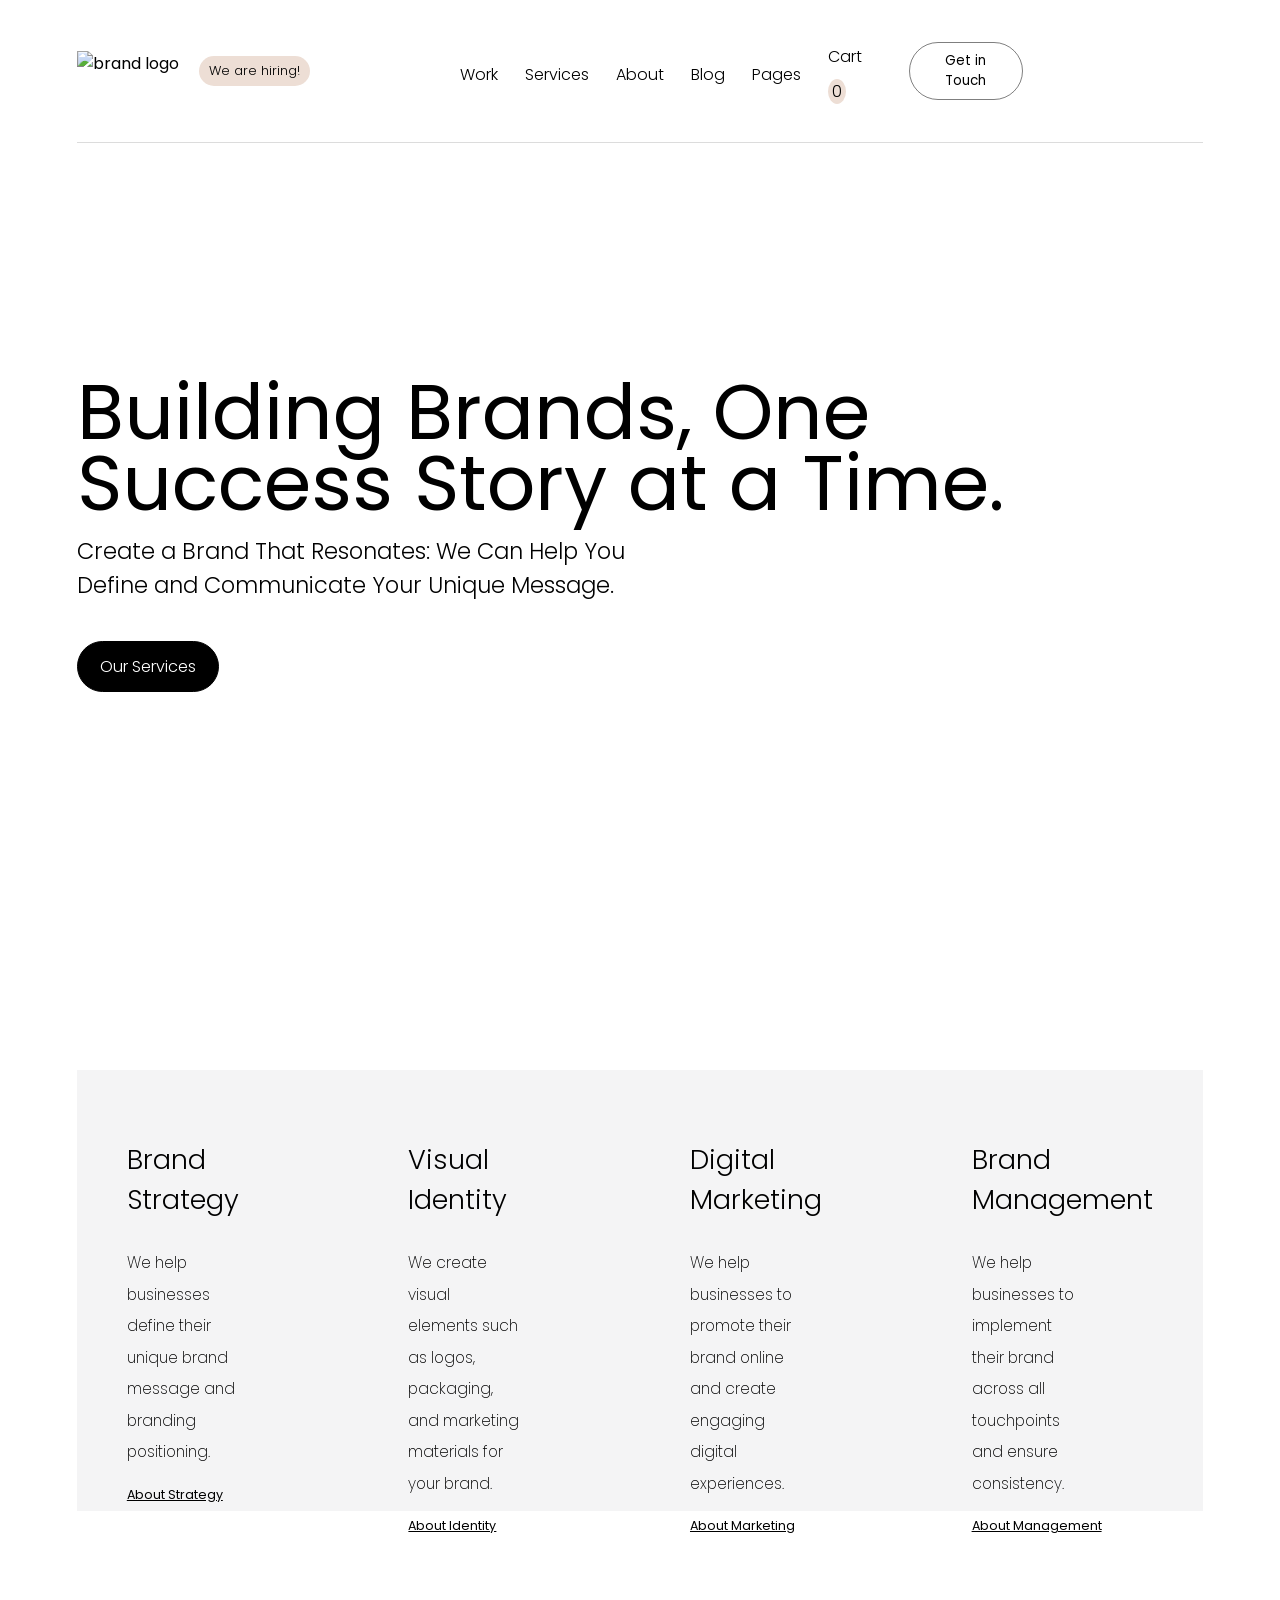
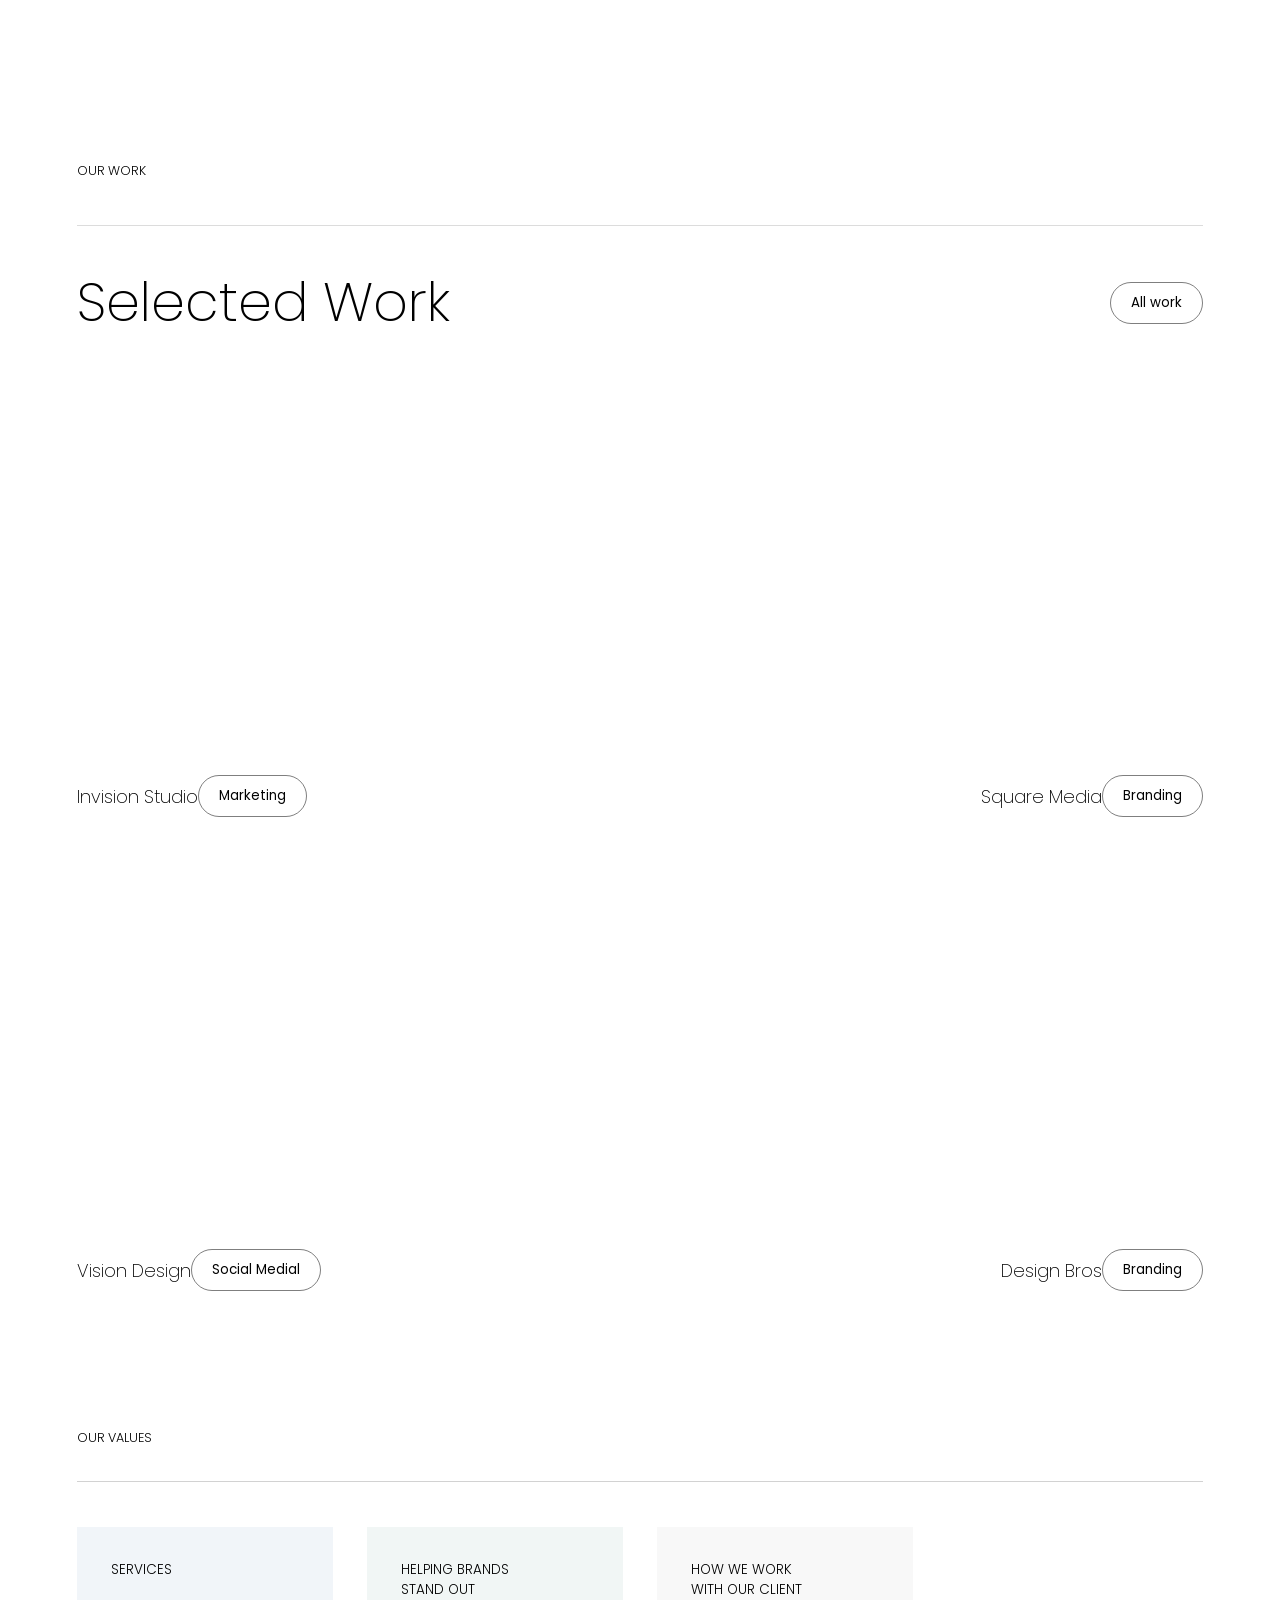
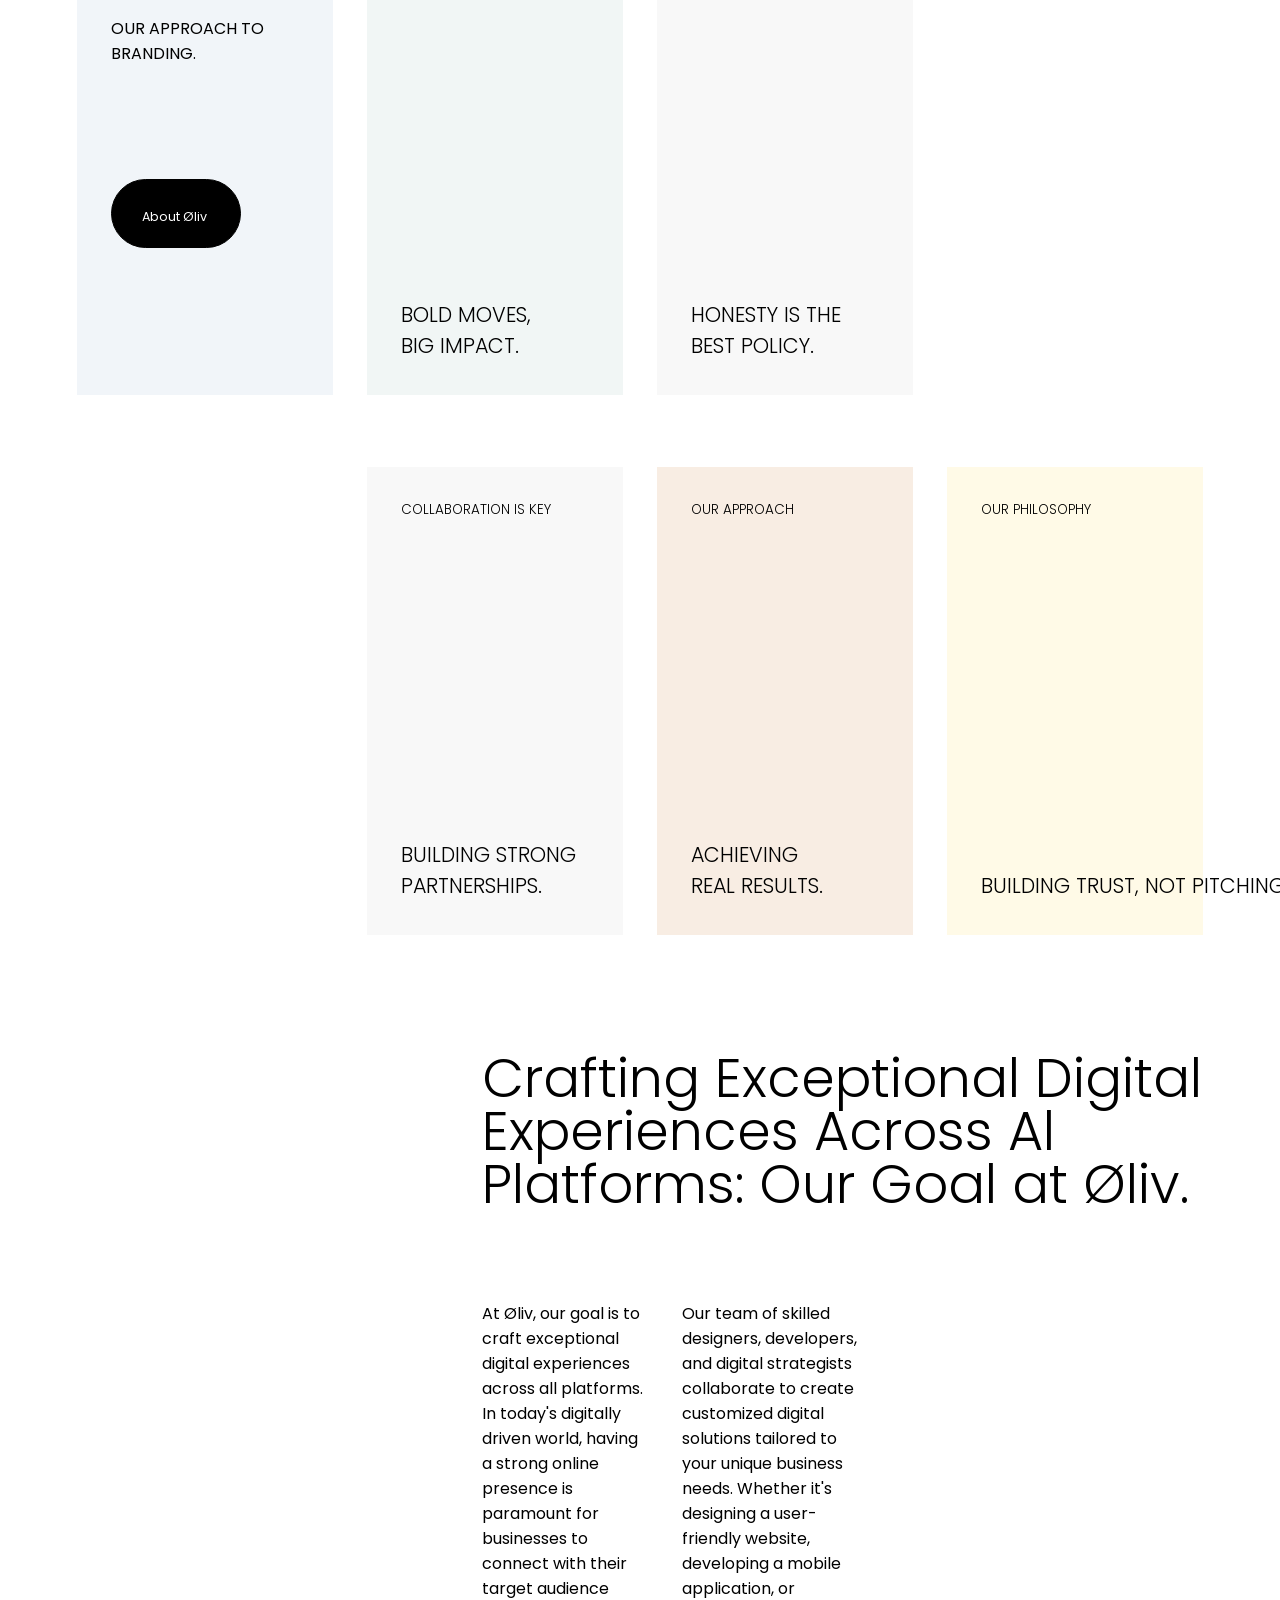
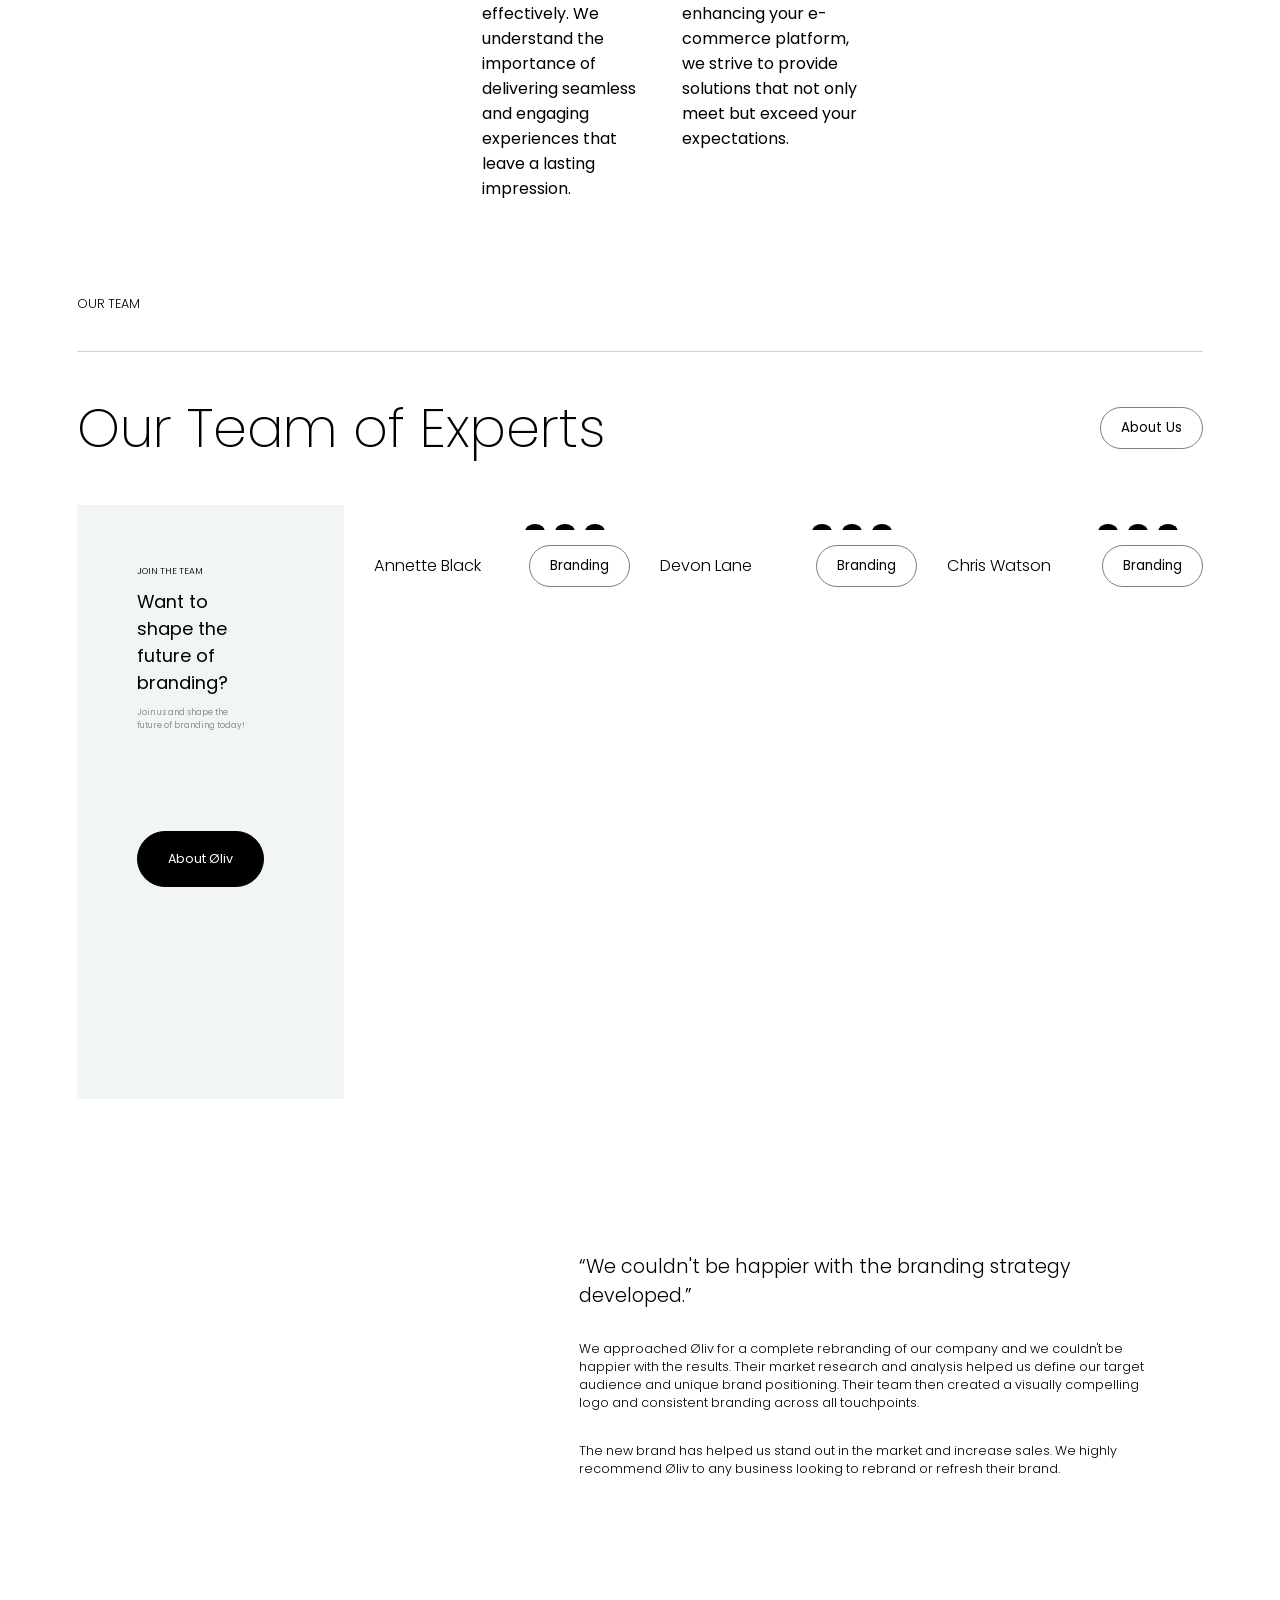
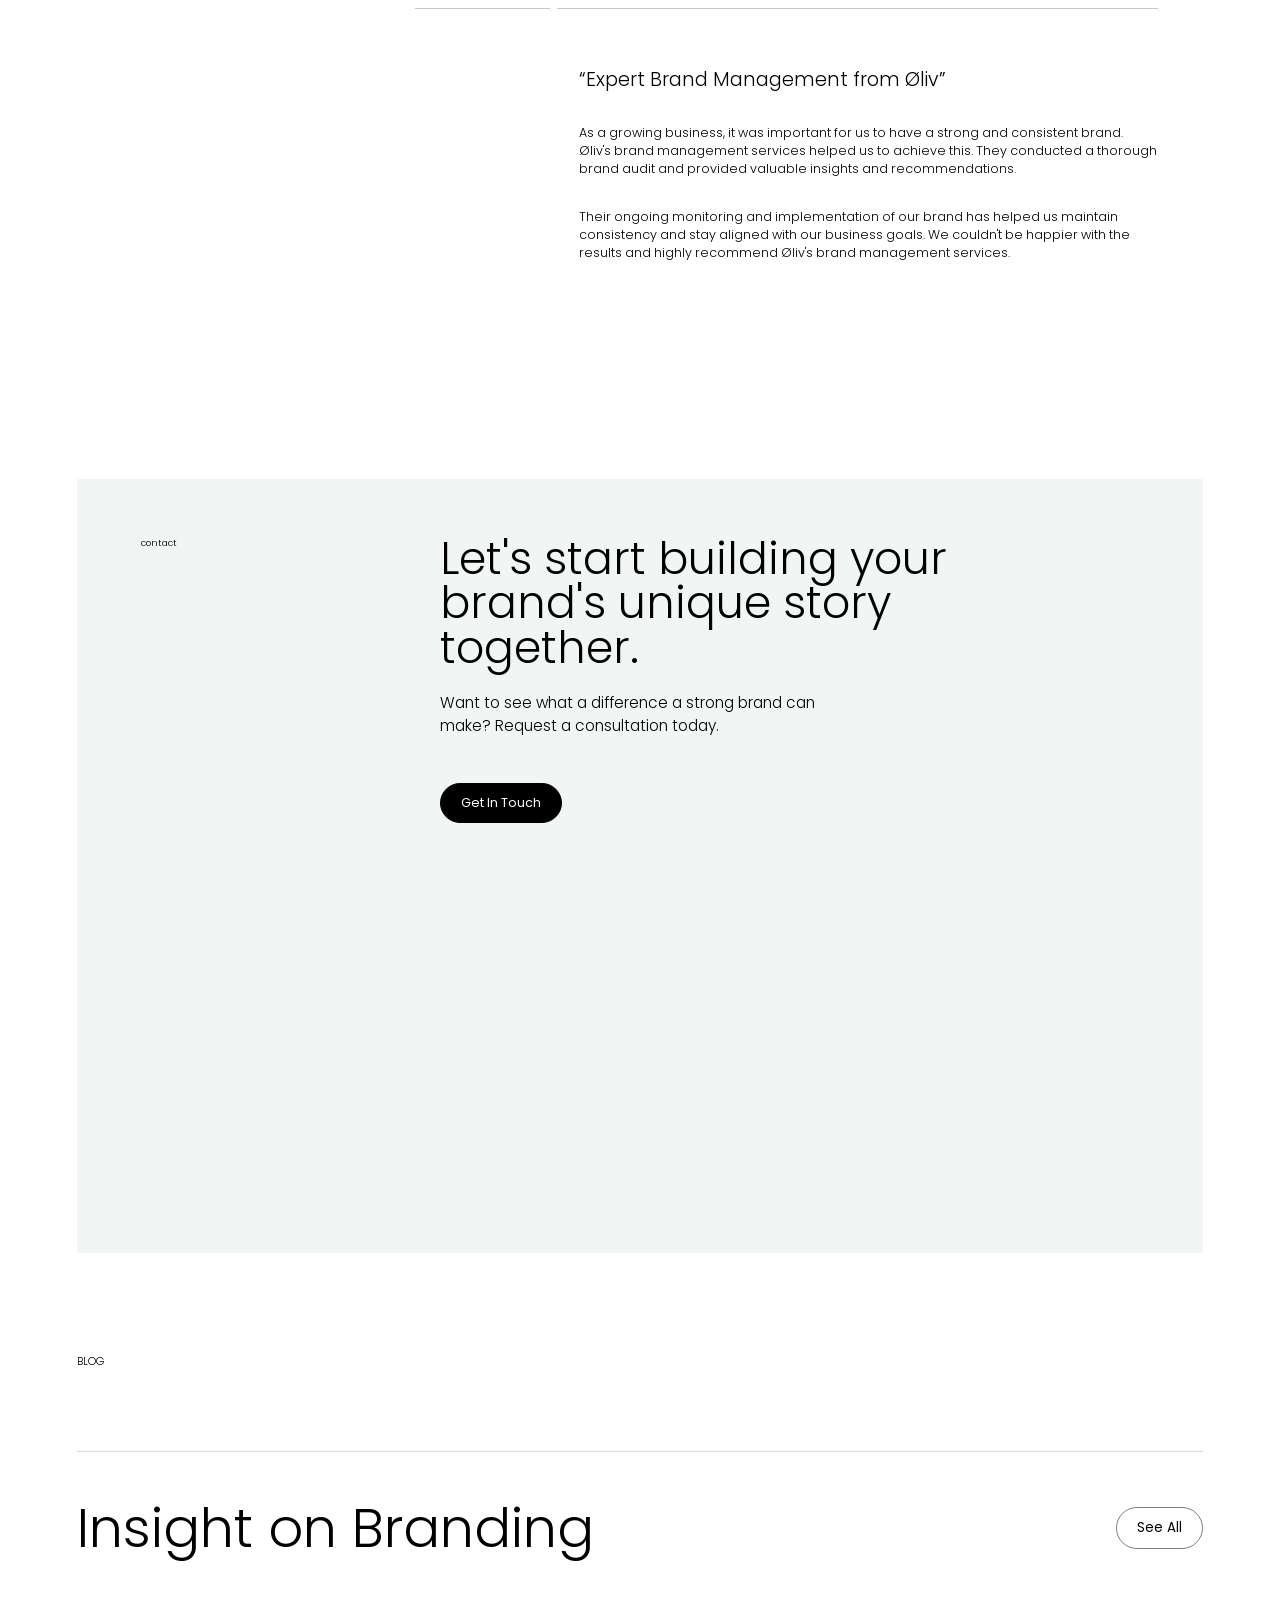
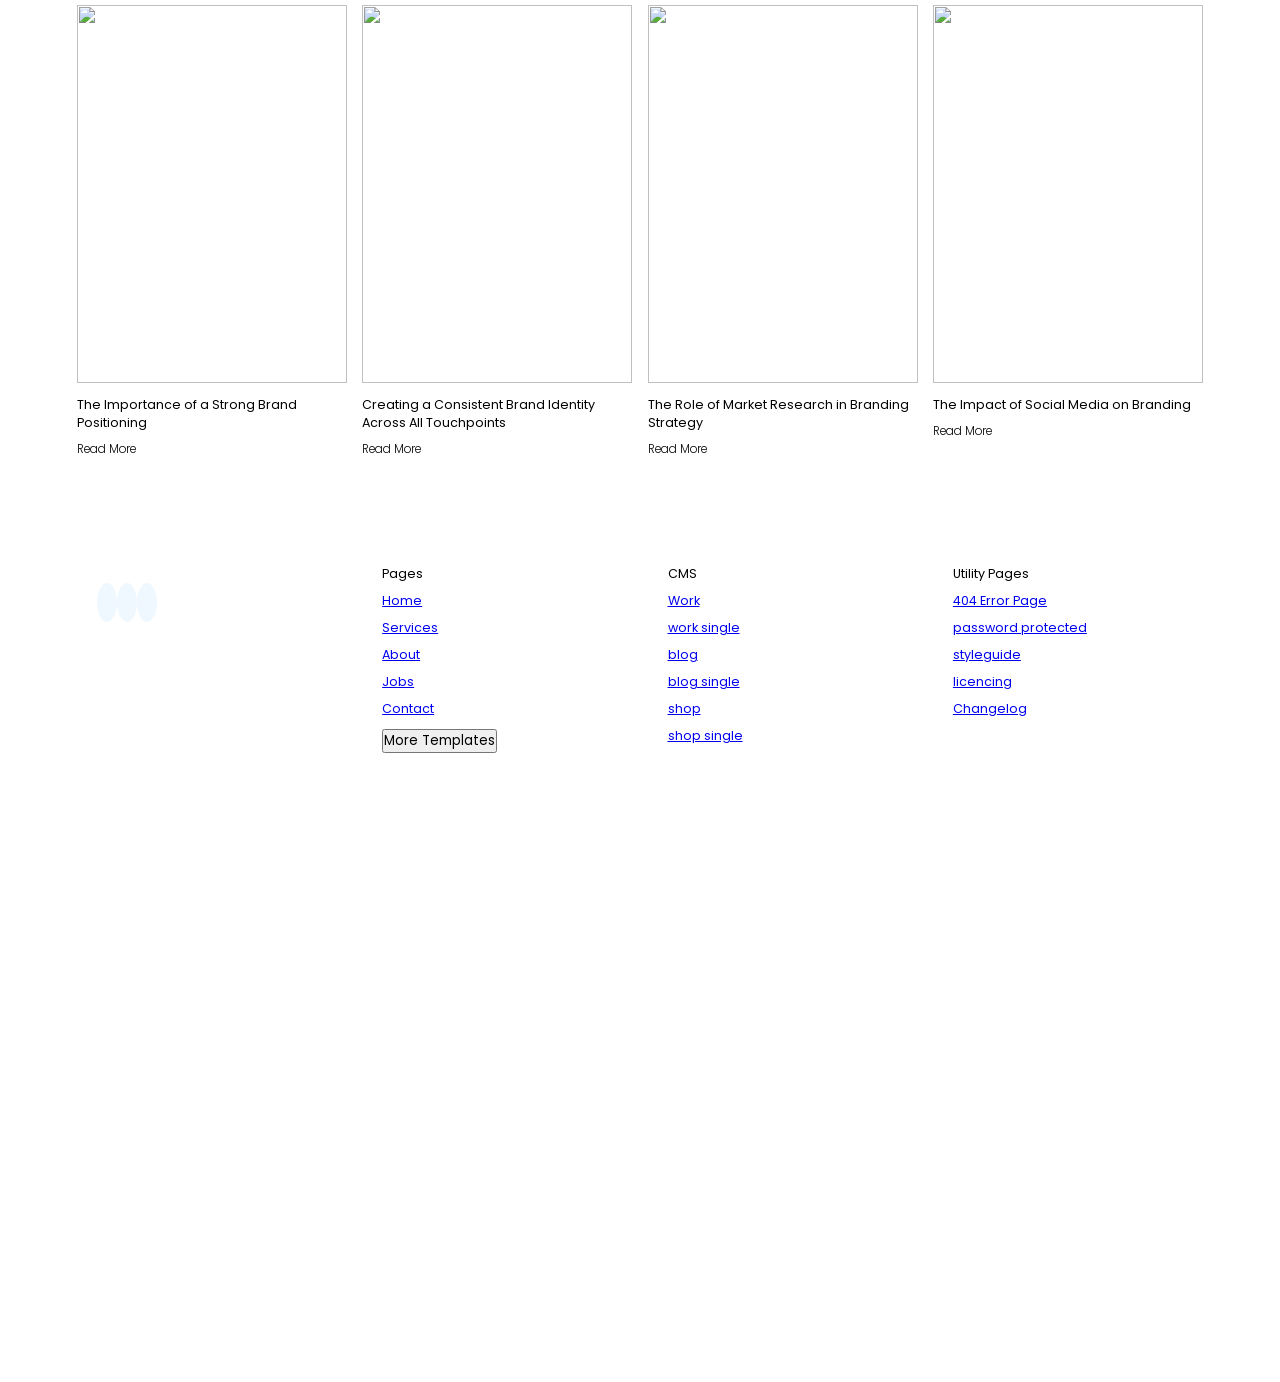
==== A5/Hard/index.html @ fef97f18 "assignment 5 hard 1st commit" ====
<!doctype html>
<html lang="en">
  <head>
    <meta charset="UTF-8" />
    <meta name="viewport" content="width=device-width, initial-scale=1.0" />
    <title>Øliv | Bulding Brands</title>
    <link rel="shortcut icon" href="./assets/favicon.ico" type="image/x-icon" />
    <link rel="stylesheet" href="style.css" />
    <link
      href="https://cdn.jsdelivr.net/npm/remixicon@4.9.0/fonts/remixicon.css"
      rel="stylesheet"
    />
    <!-- <script src="https://cdn.jsdelivr.net/npm/@tailwindcss/browser@4"></script> -->
    <link rel="preconnect" href="https://fonts.googleapis.com" />
    <link rel="preconnect" href="https://fonts.gstatic.com" crossorigin />
    <link
      href="https://fonts.googleapis.com/css2?family=Cormorant+Garamond:ital,wght@0,300..700;1,300..700&family=Poppins:ital,wght@0,100;0,200;0,300;0,400;0,500;0,600;0,700;0,800;0,900;1,100;1,200;1,300;1,400;1,500;1,600;1,700;1,800;1,900&display=swap"
      rel="stylesheet"
    />
    <link
      href="https://cdn.jsdelivr.net/npm/remixicon@4.9.0/fonts/remixicon.css"
      rel="stylesheet"
    />
  </head>

  <body>
    <main>
      <nav>
        <div class="nav-one">
          <img src="https://cdn.prod.website-files.com/63c3f1995d4c3581bbc944b5/63c3fed42405e70f33df42ee_logo.svg" alt="brand logo" />
          <button>We are hiring!</button>
        </div>
        <div class="nav-two">
          <h1><a class="hover-underline" href="#hero">Work</a></h1>
          <h1><a href="#">Services</a></h1>
          <h1><a href="#">About</a></h1>
          <h1><a href="#">Blog</a></h1>
          <h1>
            <a href="#">Pages<i class="ri-arrow-drop-down-line"></i></a>
          </h1>
          <h1><a class="cart" href="#">Cart </a></h1>
          <h1>
            <button>Get in Touch</button>
          </h1>
        </div>
      </nav>
      <section id="hero" class="hero-section">
        <h1>
          Building Brands, One <br />
          Success Story at a Time.
        </h1>
        <p>
          Create a Brand That Resonates: We Can Help You <br />
          Define and Communicate Your Unique Message.
        </p>
        <button>Our Services</button>
      </section>
      <section class="page-two">
        <div class="slider">
          <div class="container">
            <img
              class="brand-img"
              src="https://cdn.prod.website-files.com/63c3f1995d4c3581bbc944b5/63c418ce9f1b45e141bf28b5_client-logo-03.svg"
              alt=""
            />
            <img
              class="brand-img"
              src="https://cdn.prod.website-files.com/63c3f1995d4c3581bbc944b5/63c418ce2c404b364300ba31_client-logo-04.svg"
              alt=""
            />
            <img
              class="brand-img"
              src="https://cdn.prod.website-files.com/63c3f1995d4c3581bbc944b5/63c418cea9dabe252e43b0c0_client-logo-07.svg"
              alt=""
            />
            <img
              class="brand-img"
              src="https://cdn.prod.website-files.com/63c3f1995d4c3581bbc944b5/63c418cea9dabef95143b0c1_client-logo-06.svg"
              alt=""
            />
            <img
              class="brand-img"
              src="https://cdn.prod.website-files.com/63c3f1995d4c3581bbc944b5/63c418af3b2b766cebaba02d_client-logo-01.svg"
              alt=""
            />
            <img
              class="brand-img"
              src="https://cdn.prod.website-files.com/63c3f1995d4c3581bbc944b5/63c418ce6a0062cf2d279e35_client-logo-02.svg"
              alt=""
            />
          </div>
          <div class="container">
            <img
              class="brand-img"
              src="https://cdn.prod.website-files.com/63c3f1995d4c3581bbc944b5/63c418ce9f1b45e141bf28b5_client-logo-03.svg"
              alt=""
            />
            <img
              class="brand-img"
              src="https://cdn.prod.website-files.com/63c3f1995d4c3581bbc944b5/63c418ce2c404b364300ba31_client-logo-04.svg"
              alt=""
            />
            <img
              class="brand-img"
              src="https://cdn.prod.website-files.com/63c3f1995d4c3581bbc944b5/63c418cea9dabe252e43b0c0_client-logo-07.svg"
              alt=""
            />
            <img
              class="brand-img"
              src="https://cdn.prod.website-files.com/63c3f1995d4c3581bbc944b5/63c418cea9dabef95143b0c1_client-logo-06.svg"
              alt=""
            />
            <img
              class="brand-img"
              src="https://cdn.prod.website-files.com/63c3f1995d4c3581bbc944b5/63c418af3b2b766cebaba02d_client-logo-01.svg"
              alt=""
            />
            <img
              class="brand-img"
              src="https://cdn.prod.website-files.com/63c3f1995d4c3581bbc944b5/63c418ce6a0062cf2d279e35_client-logo-02.svg"
              alt=""
            />
          </div>
        </div>
        <div class="brand-cards">
          <div class="b-cards">
            <h1>Brand Strategy</h1>
            <p>
              We help businesses define their unique brand message and branding
              positioning.
            </p>
            <a href="#">About Strategy</a>
          </div>
          <div class="b-cards">
            <h1>Visual Identity</h1>
            <p>
              We create visual elements such as logos, packaging, and marketing
              materials for your brand.
            </p>
            <a href="#"> About Identity </a>
          </div>
          <div class="b-cards">
            <h1>Digital Marketing</h1>
            <p>
              We help businesses to promote their brand online and create
              engaging digital experiences.
            </p>
            <a href="#"> About Marketing </a>
          </div>
          <div class="b-cards">
            <h1>Brand Manage­ment</h1>
            <p>
              We help businesses to implement their brand across all touchpoints
              and ensure consistency.
            </p>
            <a href="#"> About Management </a>
          </div>
        </div>

        <h1 class="Ourwork">Our Work</h1>
      </section>
      <section class="page-three">
        <div class="work">
          <h1>Selected Work</h1>
          <button>All work</button>
        </div>
        <div class="work-display">
          <div class="work-card">
            <div class="card-part1">
              <img
                src="https://cdn.prod.website-files.com/63c3f1995d4c354236c944de/63c6b981e34f347cacdc73b6_project-01-thumb.webp"
                alt=""
              />
            </div>
            <div class="card-part2">
              <h1>Invision Studio</h1>
              <button>Marketing</button>
            </div>
          </div>
          <div class="work-card">
            <div class="card-part1">
              <img
                src="https://cdn.prod.website-files.com/63c3f1995d4c354236c944de/63c6b96d86c0c985079d8d60_project-02-thumb.webp"
                alt=""
              />
            </div>
            <div class="card-part2">
              <h1>Square Media</h1>
              <button>Branding</button>
            </div>
          </div>
        </div>
        <div class="work-display">
          <div class="work-card">
            <div class="card-part1">
              <img
                src="https://cdn.prod.website-files.com/63c3f1995d4c354236c944de/63c6b953a2c1a5706f63bbe1_project-03-thumb.webp"
                alt=""
              />
            </div>
            <div class="card-part2">
              <h1>Vision Design</h1>
              <button>Social Medial</button>
            </div>
          </div>
          <div class="work-card">
            <div class="card-part1">
              <img
                src="https://cdn.prod.website-files.com/63c3f1995d4c354236c944de/63c6b943f334e17d7007a0ea_project-04-thumb.webp"
                alt=""
              />
            </div>
            <div class="card-part2">
              <h1>Design Bros</h1>
              <button>Branding</button>
            </div>
          </div>
        </div>
        <h1 class="ourvalues">OUR VALUES</h1>
      </section>
      <section class="page-four">
        <div class="service-cards">
          <div class="servo-card" id="serve-card1">
            <h1>Services</h1>
            <pre>Our Approach to 
Branding.</pre>
            <button>About Øliv <i class="ri-arrow-right-up-line"></i></button>
          </div>
          <div class="servo-card" id="serve-card2">
            <h1><pre>Helping Brands 
Stand Out</pre></h1>
            <p>Bold Moves, 
Big Impact.</p>
          </div>
          <div class="servo-card" id="serve-card3">
            <h1>How We Work 
with Our Client</h1>
            <p>Honesty is the 
Best Policy.</p>
          </div>
          <div class="servo-card" id="serve-card4">
            <h1></h1>
            <p></p>
          </div>
        </div>
        <div class="service-cards">
          <div class="servo-card" id="serve-card5">
            <h1></h1>
            <p></p>
          </div>
          <div class="servo-card" id="serve-card6">
            <h1>Collaboration is Key</h1>
            <p>Building Strong 
Partnerships.</p>
          </div>
          <div class="servo-card" id="serve-card7">
            <h1>Our Approach</h1>
            <p>Achieving 
Real Results.</p>
          </div>
          <div class="servo-card" id="serve-card8">
            <h1>Our Philosophy</h1>
            <p>Building Trust, Not Pitching.</p>
          </div>
        </div>
      </section>
      <section class="page-five">
        <div class="heading">
          <h1>
            <pre>
Crafting Exceptional Digital
Experiences Across Al
Platforms: Our Goal at Øliv.</pre
            >
          </h1>
        </div>
        <div class="paragraph">
          <div class="paragraph1">
            <p>
              At Øliv, our goal is to craft exceptional digital experiences
              across all platforms. In today's digitally driven world, having a
              strong online presence is paramount for businesses to connect with
              their target audience effectively. We understand the importance of
              delivering seamless and engaging experiences that leave a lasting
              impression.
            </p>
          </div>
          <div class="paragraph2">
            <p>
              Our team of skilled designers, developers, and digital strategists
              collaborate to create customized digital solutions tailored to
              your unique business needs. Whether it's designing a user-friendly
              website, developing a mobile application, or enhancing your
              e-commerce platform, we strive to provide solutions that not only
              meet but exceed your expectations.
            </p>
          </div>
        </div>
        <h1 class="our-team">
          OUR TEAM
        </h1>
      </section>
      <section class="page-six">
        <div class="xp">
          <h1>Our Team of Experts</h1>
          <button>About Us</button>
        </div>
        <div class="experts">
          <div class="exp-cards" id="join-team">
            <h1>JOIN THE TEAM</h1>
            <h3>Want to
shape the
future of
branding?  </h3>
            <p>Join us and shape the
future of branding today!
            </p>
            <button>
              About Øliv
            </button>
          </div>
          <div class="exp-cards">
            <div class="pro-img">
              <img src="https://assets-global.website-files.com/63c3f1995d4c3581bbc944b5/63c68f2ecddac415070de2e8_team-01-p-500.webp" alt="">
                 <div class="socials"><i class="ri-instagram-line"></i><i class="ri-twitter-fill"></i><i class="ri-behance-line"></i>
                </div>
            </div>
            <div class="pro-name">
              <h1>Annette Black </h1>
              <button>Branding</button>
            </div>
          </div>
          <div class="exp-cards">
            <div class="pro-img">
              <img src="https://assets-global.website-files.com/63c3f1995d4c3581bbc944b5/63c68f2e0a57ab81ad90f31f_team-02-p-500.webp" alt="">
                 <div class="socials"><i class="ri-instagram-line"></i><i class="ri-twitter-fill"></i><i class="ri-behance-line"></i></div>
            </div>
            <div class="pro-name">
              <h1>Devon Lane</h1>
              <button>Branding</button>
            </div>
          </div>
          <div class="exp-cards">
            <div class="pro-img">
              <img src="https://assets-global.website-files.com/63c3f1995d4c3581bbc944b5/63c68f2ed7fe4b9a5bef7ee1_team-03-p-500.webp" alt="">
                 <div class="socials"><i class="ri-instagram-line"></i><i class="ri-twitter-fill"></i><i class="ri-behance-line"></i></div>
            </div>
            <div class="pro-name">
              <h1>chris Watson</h1>
              <button>Branding</button>
            </div>
          </div>
        </div>
      </section>
      <section class="page-seven">
        <div class="seven" >
          <div class="S-part1 seven-bod">
            <img src="https://cdn.prod.website-files.com/63c3f1995d4c3581bbc944b5/63c418ce6a0062cf2d279e35_client-logo-02.svg" alt="">
          </div>
          <div class="S-part2 seven-bod">
            <h1>“We couldn't be happier with the branding strategy developed.”</h1>
            <p>
              We approached Øliv for a complete rebranding of our company and we couldn't be happier with the results. Their market research and analysis helped us define our target audience and unique brand positioning. Their team then created a visually compelling logo and consistent branding across all touchpoints.
            </p>
            <p>
              The new brand has helped us stand out in the market and increase sales. We highly recommend Øliv to any business looking to rebrand or refresh their brand.
            </p>
          </div>
        </div>
        <div class="seven">
                    <div class="S-part1">
            <img src="https://cdn.prod.website-files.com/63c3f1995d4c3581bbc944b5/63c418cea9dabef95143b0c1_client-logo-06.svg" alt="">
          </div>
          <div class="S-part2">
            <h1>“Expert Brand Management from Øliv”</h1>
            <p>
              As a growing business, it was important for us to have a strong and consistent brand. Øliv's brand management services helped us to achieve this. They conducted a thorough brand audit and provided valuable insights and recommendations.
            </p>
            <p>
              Their ongoing monitoring and implementation of our brand has helped us maintain consistency and stay aligned with our business goals. We couldn't be happier with the results and highly recommend Øliv's brand management services.
            </p>
          </div>
        </div>
        <div class="contact-us">
          <div class="contact">
            <h1>contact</h1>
          </div>
          <div class="contact2">
            <h1>Let's start building your
brand's unique story
together.</h1>
            <p>Want to see what a difference a strong brand can
make? Request a consultation today.</p>
<button>Get In Touch</button>
          </div>
        </div>
        <div class="blog">
          <h1>Blog</h1>
        </div>
      </section>
      <section class="page-eight">
        <div class="insight">
        <h1>Insight on Branding</h1>
        <button>See All</button>
       </div>
      <div class="products">
        <div class="product-card">
          <div class="prod-img">
            <img src="https://cdn.prod.website-files.com/63c3f1995d4c354236c944de/63c6926c3e0cadb265cce971_post-01-thumb-p-500.webp" alt="">
          </div>
          <div class="prod-detail">
            <h1>The Importance of a Strong Brand Positioning</h1>
            <p>Read More</p>
          </div>
        </div>
        <div class="product-card">
          <div class="prod-img">
            <img src="https://cdn.prod.website-files.com/63c3f1995d4c354236c944de/63c692830763057ff261e841_post-02-thumb-p-500.webp" alt="">
          </div>
          <div class="prod-detail">
            <h1>Creating a Consistent Brand Identity Across All Touchpoints</h1>
            <p>Read More</p>
          </div>
        </div>
        <div class="product-card">
          <div class="prod-img">
            <img src="https://cdn.prod.website-files.com/63c3f1995d4c354236c944de/63c69293cb2ab32755a1a6d7_post-03-thumb-p-500.webp" alt="">
          </div>
          <div class="prod-detail">
            <h1>The Role of Market Research in Branding Strategy
            </h1>
            <p>Read More</p>
          </div>
        </div>
        <div class="product-card">
          <div class="prod-img">
            <img src="https://cdn.prod.website-files.com/63c3f1995d4c354236c944de/63c692a30a57ab0d6c9128fe_post-04-thumb-p-500.webp" alt="">
          </div>
          <div class="prod-detail">
            <h1>
              The Impact of Social Media on Branding              
            </h1>
            <p>Read More</p>
          </div>
        </div>
      </div>
        <div class="Accessibility">
            <div class="pages-card">
                <div class="p1-logo">
                  <img src="https://cdn.prod.website-files.com/63c3f1995d4c3581bbc944b5/63c3fed42405e70f33df42ee_logo.svg" alt="">
                </div>
                <div id="Ability" class="social">
                    <i class="text-lg ri-instagram-line"></i>
                    <i class="text-lg ri-twitter-fill"></i>
                    <i class="text-lg ri-behance-line"></i></div>
            </div>
            <div class="pages-card">
                <div class="P-head">
                    <h1>Pages</h1>
                </div>
                <div class="P-body" id="P-bod">
                    <h1><a href="#" class="hover-animation">Home </a></h1>
                    <h1><a href="#" class="hover-animation">Services</a></h1>
                    <h1><a href="#" class="hover-animation">About</a></h1>
                    <h1><a href="#" class="hover-animation">Jobs</a></h1>
                    <h1><a href="#" class="hover-animation">Contact</a></h1>
                    <button >More Templates</button>
                </div>

            </div>
            <div class="pages-card">
                <div class="C-head">
                    <h1 >CMS</h1>
                </div>
                <div class="C-body">
                    <h1><a href="#" class="hover-animation">Work</a></h1>
                    <h1><a href="#" class="hover-animation">work single</a></h1>
                    <h1><a href="#" class="hover-animation">blog </a></h1>
                    <h1><a href="#" class="hover-animation">blog single</a></h1>
                    <h1><a href="#" class="hover-animation">shop</a></h1>
                    <h1><a href="#" class="hover-animation">shop single</a></h1>

                </div>
            </div>
            <div class="pages-card">
                <div class="u-head">
                    <h1>Utility Pages</h1>
                </div>
                <div class="u-body">
                    <h1><a href="#" class="hover-animation">404 Error Page</a></h1>
                    <h1><a href="#" class="hover-animation">password protected</a></h1>
                    <h1><a href="#" class="hover-animation">styleguide</a></h1>
                    <h1><a href="#" class="hover-animation">licencing</a></h1>
                    <h1><a href="#" class="hover-animation">Changelog</a></h1>
                </div>
            </div>
        </div>
      </section>

    </main>
  </body>
</html>
---- A5/Hard/style.css ----
* {
  margin: 0;
  padding: 0;
  box-sizing: border-box;
  font-family: "Poppins", sans-serif;
}

html,
body {
  width: 100%;
  height: 100%;
}
main {
  width: 100%;
  height: 100%;
  background-color: #ffffff;
  padding: 0 6vw;
}
nav {
  width: 100%;
  display: flex;
  align-items: center;
  justify-content: space-between;
  padding-top: 4vh;
  padding-bottom: 4vh;
  border-bottom: solid 0.1px rgba(0, 0, 0, 0.137);
}
.nav-one {
  display: flex;
  align-items: center;
  justify-content: flex-start;
  width: 30%;
  gap: 20px;
}
.nav-one img {
  height: 2.5rem;
}
.nav-one button {
  border-radius: 50px;
  border: none;
  background-color: #edded5;
  padding: 5px 10px;
  font-size: 13px;
  font-weight: 300;
}
.nav-two {
  width: 50%;
  display: flex;
  align-items: center;
  justify-content: end;
  margin-right: 16%;
  gap: 3vh;
}
.nav-two h1 a {
  text-decoration: none;
  color: black;
  font-weight: 300;
  font-size: 1rem;
}

.nav-two button {
  padding: 8px 15px;
  border-radius: 50px;
  background-color: transparent;
  border: 1px rgba(0, 0, 0, 0.5) solid;
}
.nav-two button:hover {
  background-color: black;
  color: white;
}
.cart::after {
  content: "0";
  background-color: #edded5;
  padding: 1px 4px;
  border-radius: 50%;
}
.hero-section {
  display: flex;
  align-items: flex-start;
  justify-content: center;
  flex-direction: column;
  width: 100%;
  height: 87%;
  gap: 1rem;
  /* background-color: red; */
}
.hero-section h1 {
  font-size: 6vw;
  line-height: 5.5vw;
  font-weight: 400;
}
.hero-section p {
  font-size: 2.5vh;
  font-weight: 300;
}
.hero-section button {
  padding: 12px 22px;
  border-radius: 50px;
  background-color: black;
  border: 1px rgba(0, 0, 0, 1) solid;
  font-size: 1.8vh;
  font-weight: 300;
  color: #fff;
  margin-top: 2.5vh;
}

.page-two {
  width: 100%;
  height: 100%;
  border-bottom: 1px solid rgba(0, 0, 0, 0.137);
}
.Ourwork {
  font-size: 1.4vh;
  font-weight: 300;
  text-transform: uppercase;
}
.slider {
  /* background-color: red; */
  margin-top: 0px;
  height: 16vh;
  width: 100%;
  white-space: nowrap;
  overflow: hidden;
  mask-image: linear-gradient(
    to right,
    transparent,
    black 10%,
    black 90%,
    transparent
  );
  -webkit-mask-image: linear-gradient(
    to right,
    transparent,
    black 10%,
    black 90%,
    transparent
  );
}
.container {
  height: 100%;
  width: 120%;
  white-space: nowrap;
  display: inline-block;
  animation-name: slide;
  animation-timing-function: linear;
  animation-iteration-count: infinite;
  animation-duration: 15s;
}
.container img {
  display: inline;
  height: 6vh;
  margin: 10px 10px 60px 160px;
  align-items: center;
}
@keyframes slide {
  from {
    transform: translateX(0);
  }
  to {
    transform: translateX(-100%);
  }
}
.brand-cards {
  height: 77%;
  width: 100%;
  display: flex;
  justify-content: space-between;
}

.b-cards {
  height: 49vh;
  width: 41vh;
  background-color: #f4f4f5;
  display: flex;
  flex-direction: column;
  gap: 2vh;
  white-space: wrap;
  padding: 70px 50px;
}
.b-cards h1 {
  font-weight: 300;
  font-size: 3vh;
  margin-bottom: 1vh;
}
.b-cards p {
  font-size: 1.7vh;
  font-weight: 200;
  padding-right: 70px;
  line-height: 3.5vh;
}
.b-cards a {
  color: black;
  font-size: 1.4vh;
}
.page-three {
  width: 100%;
  /* height: 180%; */
  border-bottom: 1px solid rgba(0, 0, 0, 0.178);
}
.ourvalues {
  margin-top: 9%;
  margin-bottom: 3%;
  font-size: 1.4vh;
  font-weight: 300;
  text-transform: uppercase;
}
.work {
  width: 100%;
  display: flex;
  align-items: center;
  justify-content: space-between;
  padding: 4vh 0;
}
.work h1 {
  font-size: 6vh;
  font-weight: 200;
}
.work button {
  padding: 10px 20px;
  border-radius: 50px;
  background-color: transparent;
  border: rgba(0, 0, 0, 0.5) 1px solid;
}
.work-display {
  /* height: 70%; */
  display: flex;
  justify-content: space-between;
}
.work-card {
  margin-bottom: 4vh;
  overflow: hidden;
}
.card-part1 {
  overflow: hidden;
  width: 100%;
  height: 29vw;
}
.card-part1 img {
  height: 29vw;
  transition: transform 0.5s ease;
  object-fit: cover;
}
.card-part1 img:hover {
  transform: scale(1.2);
}
.card-part2 {
  display: flex;
  align-items: center;
  justify-content: space-between;
  padding-top: 25px;
}
.card-part2 h1 {
  font-size: 2vh;
  font-weight: 200;
  text-transform: capitalize;
}
.card-part2 button {
  padding: 10px 20px;
  border-radius: 50px;
  background-color: transparent;
  border: rgba(0, 0, 0, 0.5) solid 1px;
}
.page-four {
  width: 100%;
  height: 130%;
  display: flex;
  flex-direction: column;
  justify-content: center;
  align-items: center;
  /* gap: 20px; */
  /* border-bottom: ; */
}
.service-cards {
  height: 60vh;
  width: 100%;
  display: flex;
  /* align-items: center; */
  justify-content: space-between;
}
.servo-card {
  background: grey;
  height: 52vh;
  width: 20vw;
  display: flex;
  flex-direction: column;
  align-items: start;
  padding: 3%;
  justify-content: space-between;
  white-space: pre;
  text-transform: uppercase;
}
.servo-card h1 {
  font-size: 1.5vh;
  font-weight: 300;
}
.servo-card p {
  font-size: 2.3vh;
  font-weight: 300;
}
#serve-card1 {
  display: flex;
  flex-direction: column;
  justify-content: start;
  gap: 4vh;
  background-color: #f1f5f9;
}
#serve-card1 button {
  margin-top: 6vw;
  font-size: 1.4vh;
  color: white;
  background-color: black;
  padding: 18px 30px;
  border-radius: 50px;
  border: rgba(0, 0, 0, 1) solid 1px;
}
#serve-card1 button i {
  font-size: 2.3vh;
}
#serve-card1 button:hover {
  background-color: transparent;
  color: black;
}
#serve-card2 {
  background-color: #f1f6f5;
}
#serve-card3 {
  background-color: #f8f8f8;
}
#serve-card4 {
  background-color: transparent;
}
#serve-card5 {
  background-color: transparent;
}
#serve-card6 {
  background-color: #f8f8f8;
}
#serve-card7 {
  background-color: #f8ede3;
}
#serve-card8 {
  background-color: #fffae7;
}
.page-five {
  width: 100%;
  height: 100%;
  display: flex;
  flex-direction: column;
  align-items: flex-start;
  /* padding: 0 45vh; */
  border-bottom: 1px solid rgba(0, 0, 0, 0.178);
}
.heading {
  padding: 0 10vh 10vh 45vh;
}
.heading h1 {
  /* align-self: flex-start; */
  font-size: 6vh;
  font-weight: 300;
  line-height: 5.9vh;
}
.paragraph {
  display: flex;
  justify-content: space-between;
  width: 75vw;
  gap: 35px;
  padding-left: 45vh;
  padding-right: 20vh;
  margin-bottom: 36vh;
  height: 30vh;
}
.our-team {
  margin-bottom: 5vh;
  font-size: 1.4vh;
  font-weight: 300;
  text-transform: uppercase;
}
.page-six {
  height: 100%;
  width: 100%;
}
.xp {
  width: 100%;
  display: flex;
  align-items: center;
  justify-content: space-between;
  padding: 4vh 0;
}
.xp h1 {
  font-size: 6vh;
  font-weight: 200;
}
.xp button {
  padding: 10px 20px;
  border-radius: 50px;
  background-color: transparent;
  border: rgba(0, 0, 0, 0.5) 1px solid;
}
.experts {
  width: 100%;
  display: flex;
  align-items: start;
  justify-content: space-between;
  gap: 30px;
}
.exp-cards {
  height: 66vh;
  width: 25%;
  /* padding: 30px; */
}
.pro-img img {
  height: 60vh;
  /* object-fit; */
  /* object-position: 10%; */
  overflow: hidden;
}
#join-team {
  background-color: #f1f6f5;
  padding: 60px;
  display: flex;
  flex-direction: column;
  align-items: self-start;
  gap: 10px;
  /* white-space: pre; */
}
#join-team h1 {
  font-size: 0.7vw;
  font-weight: 300;
}
#join-team h3 {
  white-space: pre;
  font-size: 1.4vw;
  font-weight: 400;
}
#join-team p {
  font-size: 0.65vw;
  white-space: pre;
  color: rgba(0, 0, 0, 0.432);
}
#join-team button {
  margin-top: 6vw;
  font-size: 1.4vh;
  color: white;
  background-color: black;
  padding: 18px 30px;
  border-radius: 50px;
  border: rgba(0, 0, 0, 1) solid 1px;
}
.pro-name {
  display: flex;
  align-items: center;
  justify-content: space-between;
  padding-top: 15px;
}
.pro-name h1 {
  font-size: 1.8vh;
  font-weight: 300;
  text-transform: capitalize;
}
.pro-name button {
  padding: 10px 20px;
  border-radius: 50px;
  background-color: transparent;
  border: rgba(0, 0, 0, 0.5) solid 1px;
}
.socials {
  height: 20%;
  width: 100%;
  display: flex;
  align-items: center;
  justify-content: end;
  background: linear-gradient(transparent);
  bottom: -20%;
  position: absolute;
  transition: all cubic-bezier(0.19, 1, 0.22, 1) 1s;
  gap: 10px;
  padding-right: 25px;
  /* z-index: 1; */
}
.pro-img {
  overflow: hidden;
  position: relative;
}
.pro-img:hover .socials {
  bottom: 0;
}
.socials i {
  padding: 8px 10px;
  color: white;
  background-color: black;
  border-radius: 50%;
}
.page-seven {
  width: 100%;
  height: 200%;
  border-bottom: 1px solid rgba(0, 0, 0, 0.137);
}
.seven {
  width: 100%;
  height: 23%;
  display: flex;
  gap: 20px;
}

.S-part1 {
  margin-left: 30%;
  text-align: end;
  padding-right: 12%;
}
.seven-bod {
  border-bottom: 1px solid rgba(107, 107, 107, 0.377);
  margin-bottom: 5%;
}
.S-part2 {
  display: flex;
  flex-direction: column;
  gap: 30px;
  margin-right: 5vh;
  margin-left: -1.15%;
  padding-left: 2%;
}
.S-part2 h1 {
  font-size: 1.5vw;
  font-weight: 300;
}
.S-part2 p {
  font-size: 1.4vh;
  font-weight: 300;
}
.contact-us {
  background-color: #f1f6f5;
  width: 100%;
  height: 43%;
  display: flex;
  padding: 4.5vw 5vw;
}
.contact {
  width: 30%;
}
.contact h1 {
  font-weight: 300;
  font-size: 0.7vw;
}
.contact2 {
  width: 60%;
  display: flex;
  flex-direction: column;
  align-items: start;
  gap: 20px;
}
.contact2 h1 {
  white-space: pre;
  font-size: 3.5vw;
  font-weight: 300;
  line-height: 3.5vw;
}
.contact2 p {
  white-space: pre;
  font-size: 1.7vh;
  font-weight: 300;
}
.contact2 button {
  margin-top: 2vw;
  font-size: 1.4vh;
  color: white;
  background-color: black;
  padding: 10px 20px;
  border-radius: 50px;
  border: rgba(0, 0, 0, 1) solid 1px;
}
.blog {
  margin-top: 9%;
}
.blog h1 {
  font-size: 1.2vh;
  font-weight: 300;
  text-transform: uppercase;
}
.page-eight {
  height: 170%;
  width: 100%;
}
.insight {
  width: 100%;
  display: flex;
  align-items: center;
  justify-content: space-between;
  padding: 4vh 0;
}
.insight h1 {
  font-size: 6vh;
  font-weight: 300;
}
.insight button {
  padding: 10px 20px;
  border-radius: 50px;
  color: black;
  background-color: transparent;
  border: rgba(0, 0, 0, 0.5) 1px solid;
}
.products {
  display: flex;
  width: 100%;

  height: 60vh;
  width: 100%;
  justify-content: space-between;
}
.product-card {
  height: 100%;
  width: 24%;
  overflow: hidden;
}

.prod-img {
  width: 100%;
  height: 70%;
  overflow: hidden;
  /* height: 29vw; */
}
.prod-img img {
  width: 100%;
  height: 100%;
  transition: transform 0.5s ease;
  object-fit: cover;
  object-position: center;
}
.prod-img img:hover {
  transform: scale(1.2);
}
.prod-detail {
  width: 100%;
  height: 30%;
  margin-top: 5%;
}
.prod-detail h1 {
  font-size: 1.4vh;
  font-weight: 400;
  margin-bottom: 1vh;
}
.prod-detail p {
  font-size: 1.3vh;
  font-weight: 300;
}

.Accessibility {
  display: flex;
  width: 100%;
  height: 50vh;
  width: 100%;
  justify-content: space-between;
}
.pages-card {
  /* background-color: red; */
  height: 100%;
  width: 24%;
  overflow: hidden;
  padding: 20px;
}
.pages-card h1{
    font-size: 1.4vh;
  font-weight: 400;
  margin-bottom: 1vh;
}
.P-head
.social {
  margin-top: 15%;
}
.social i {
  padding: 8px 10px;
  color: white;
  background-color: #f0f8ff;
  border-radius: 50%;
  color: black;
}
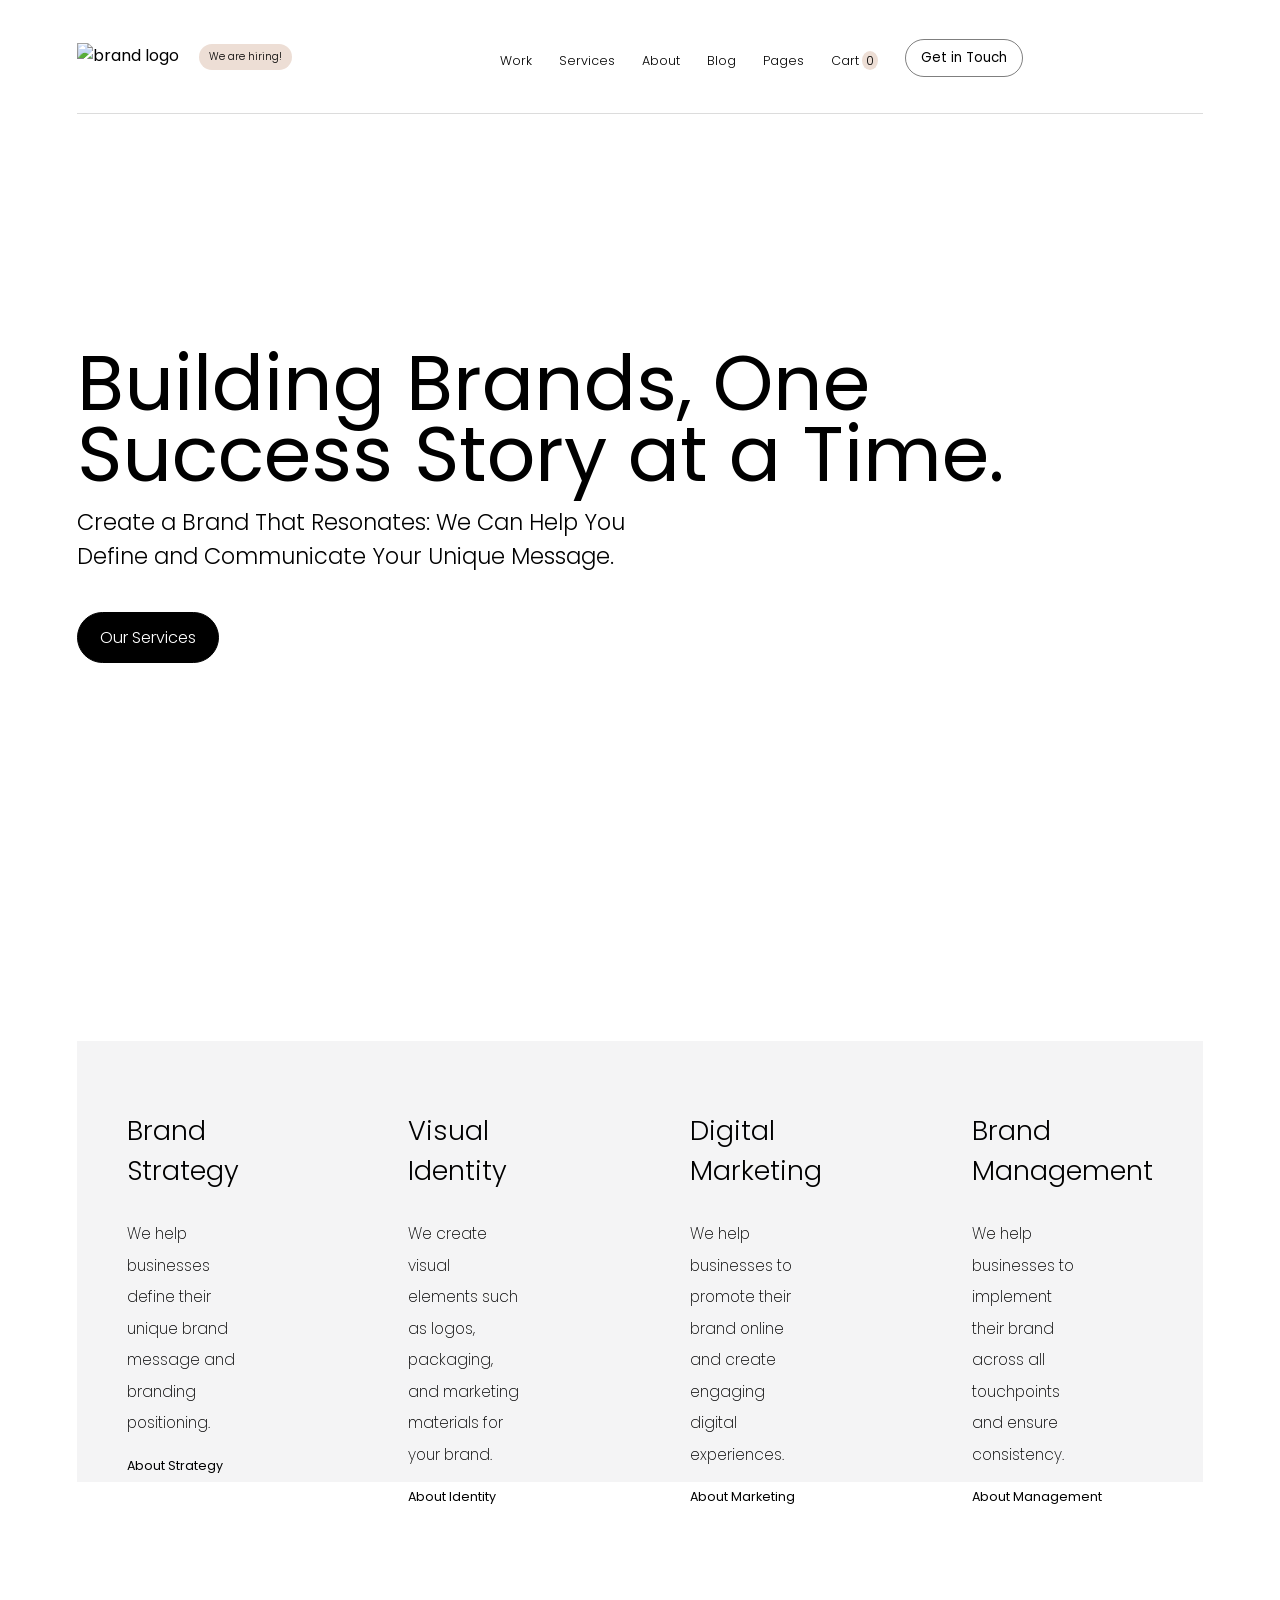
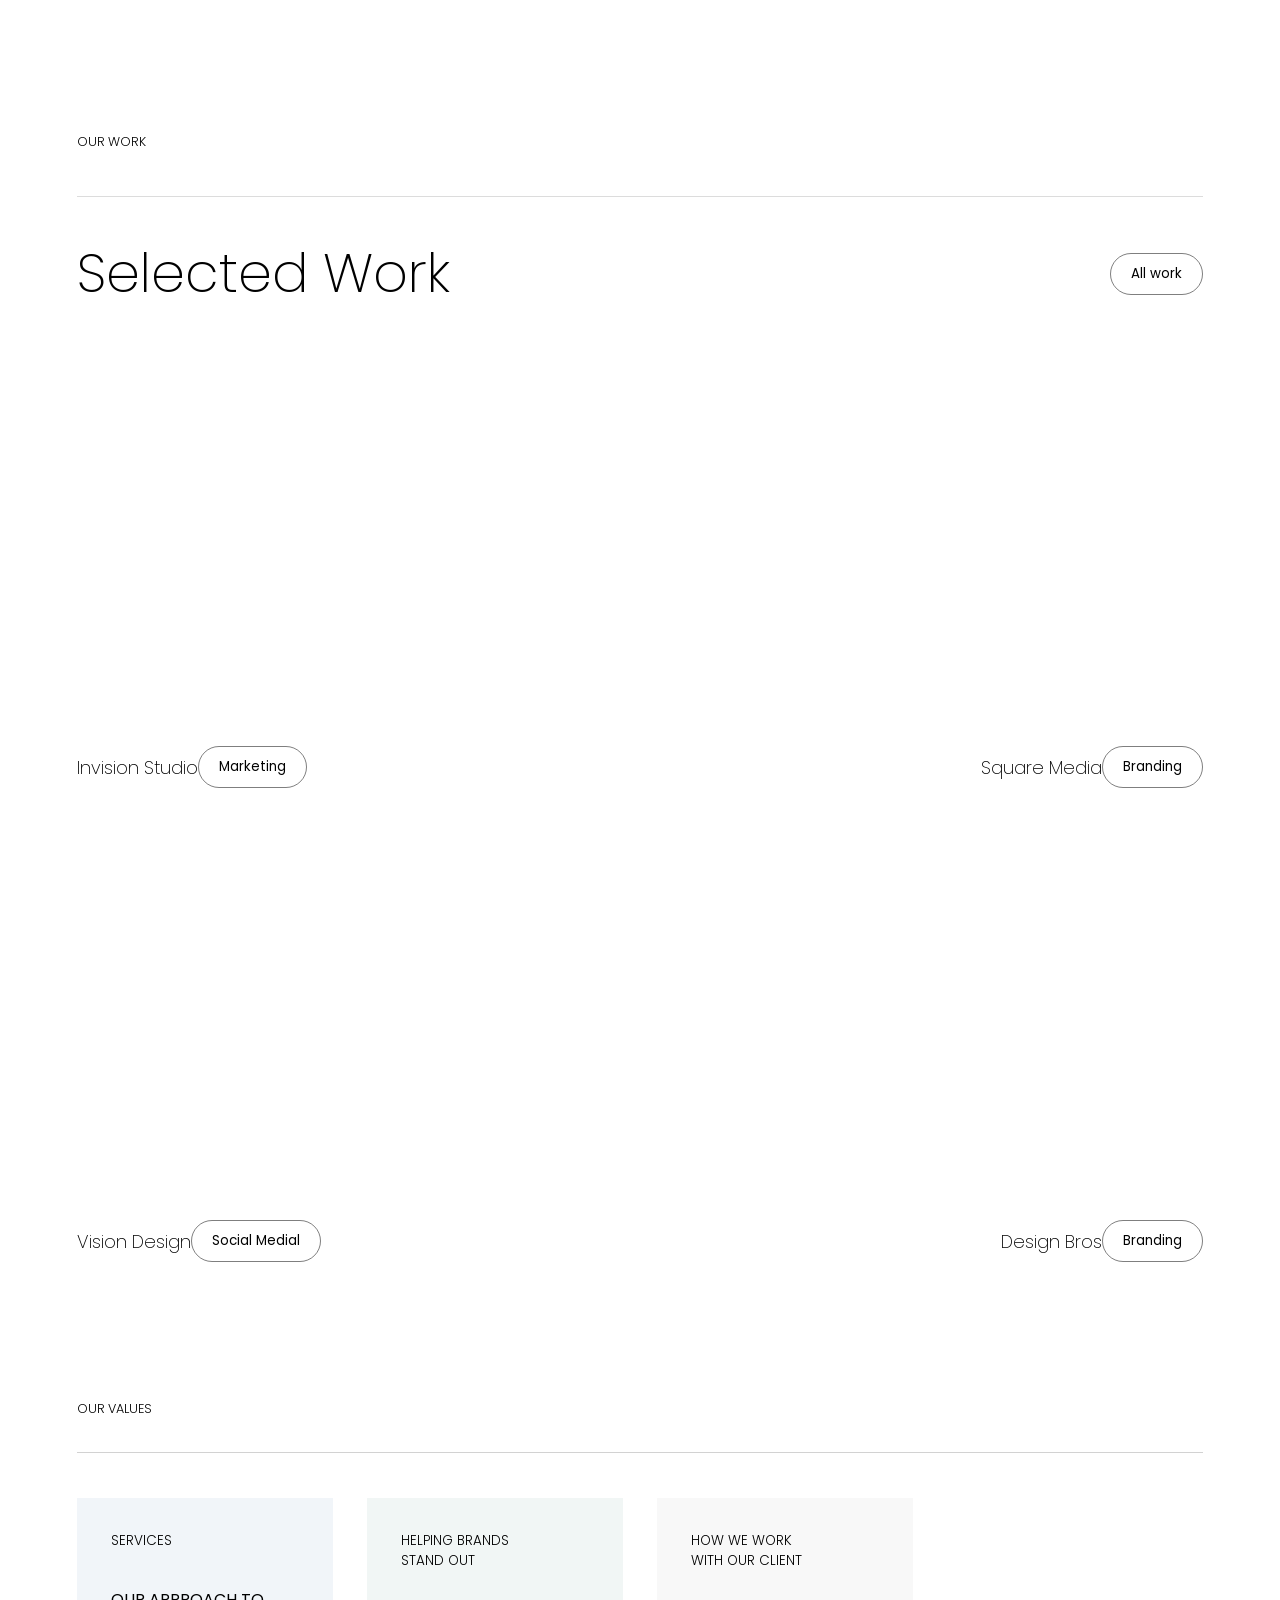
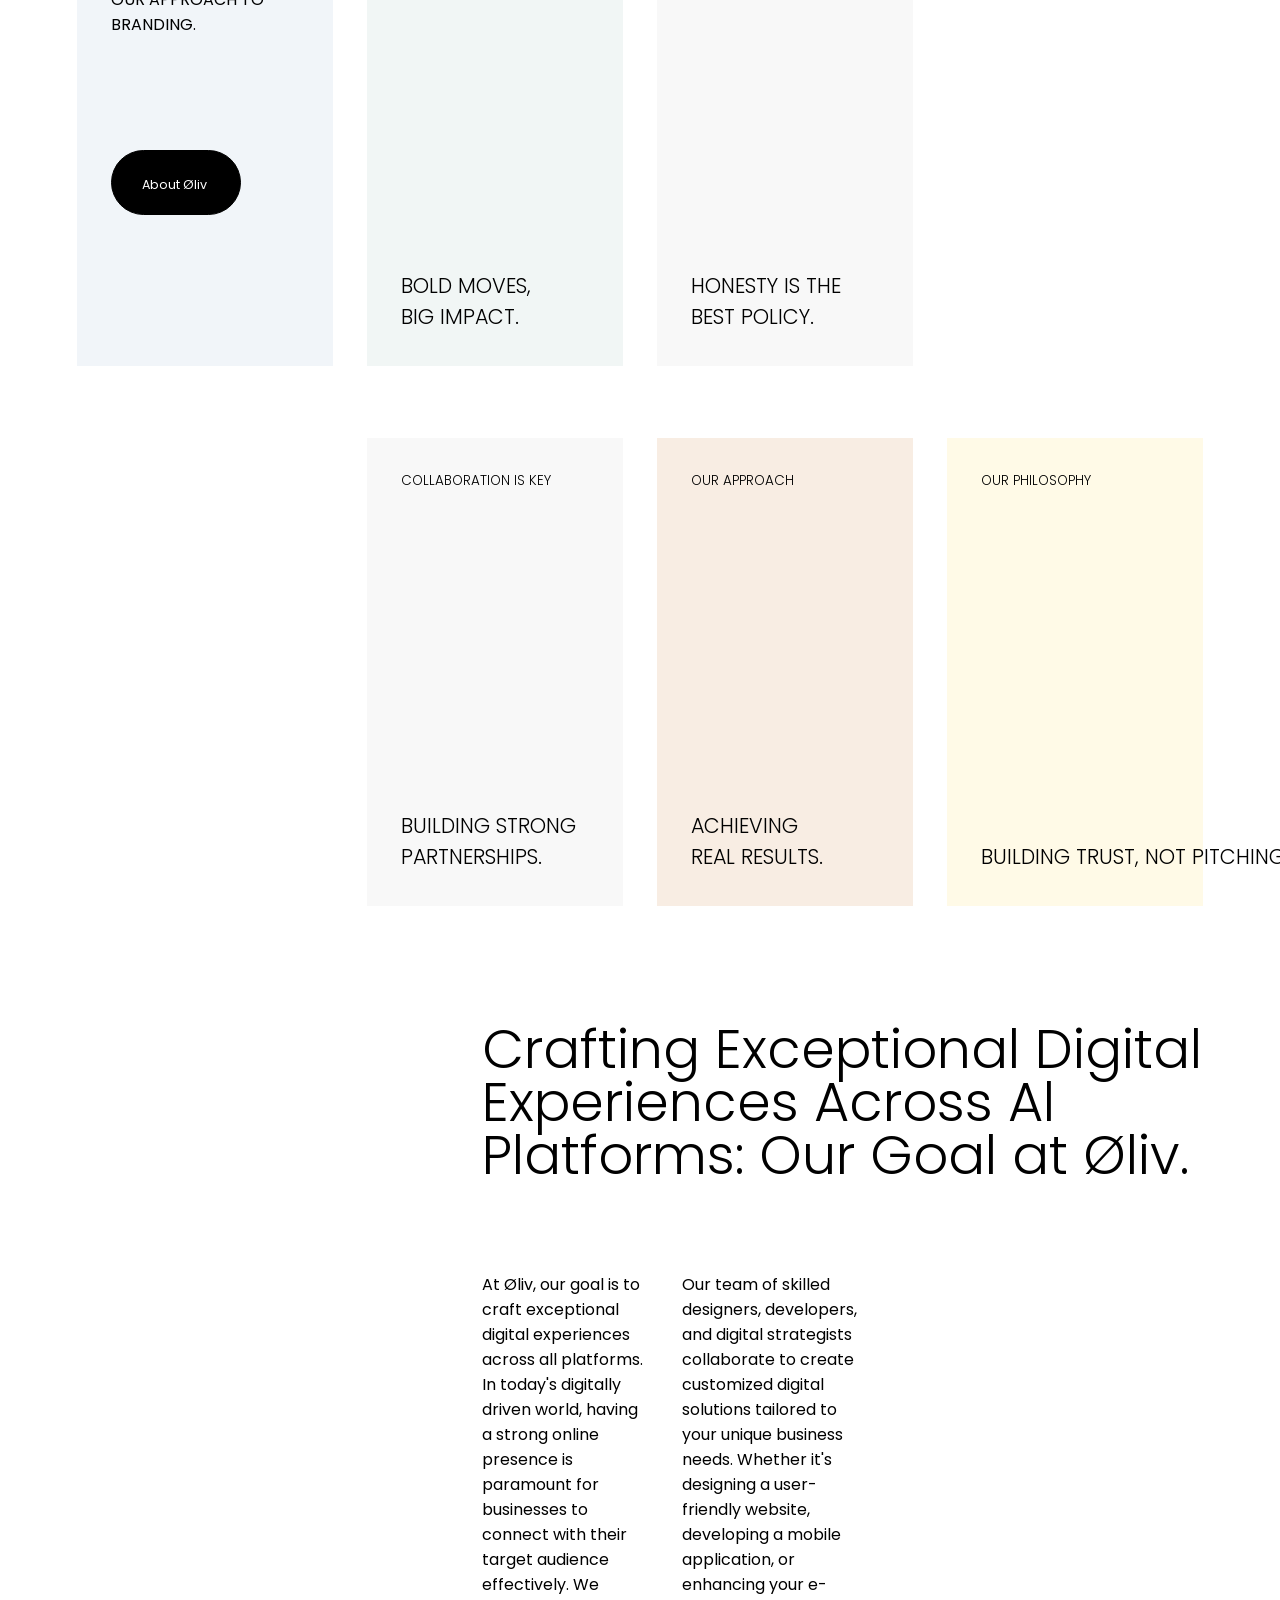
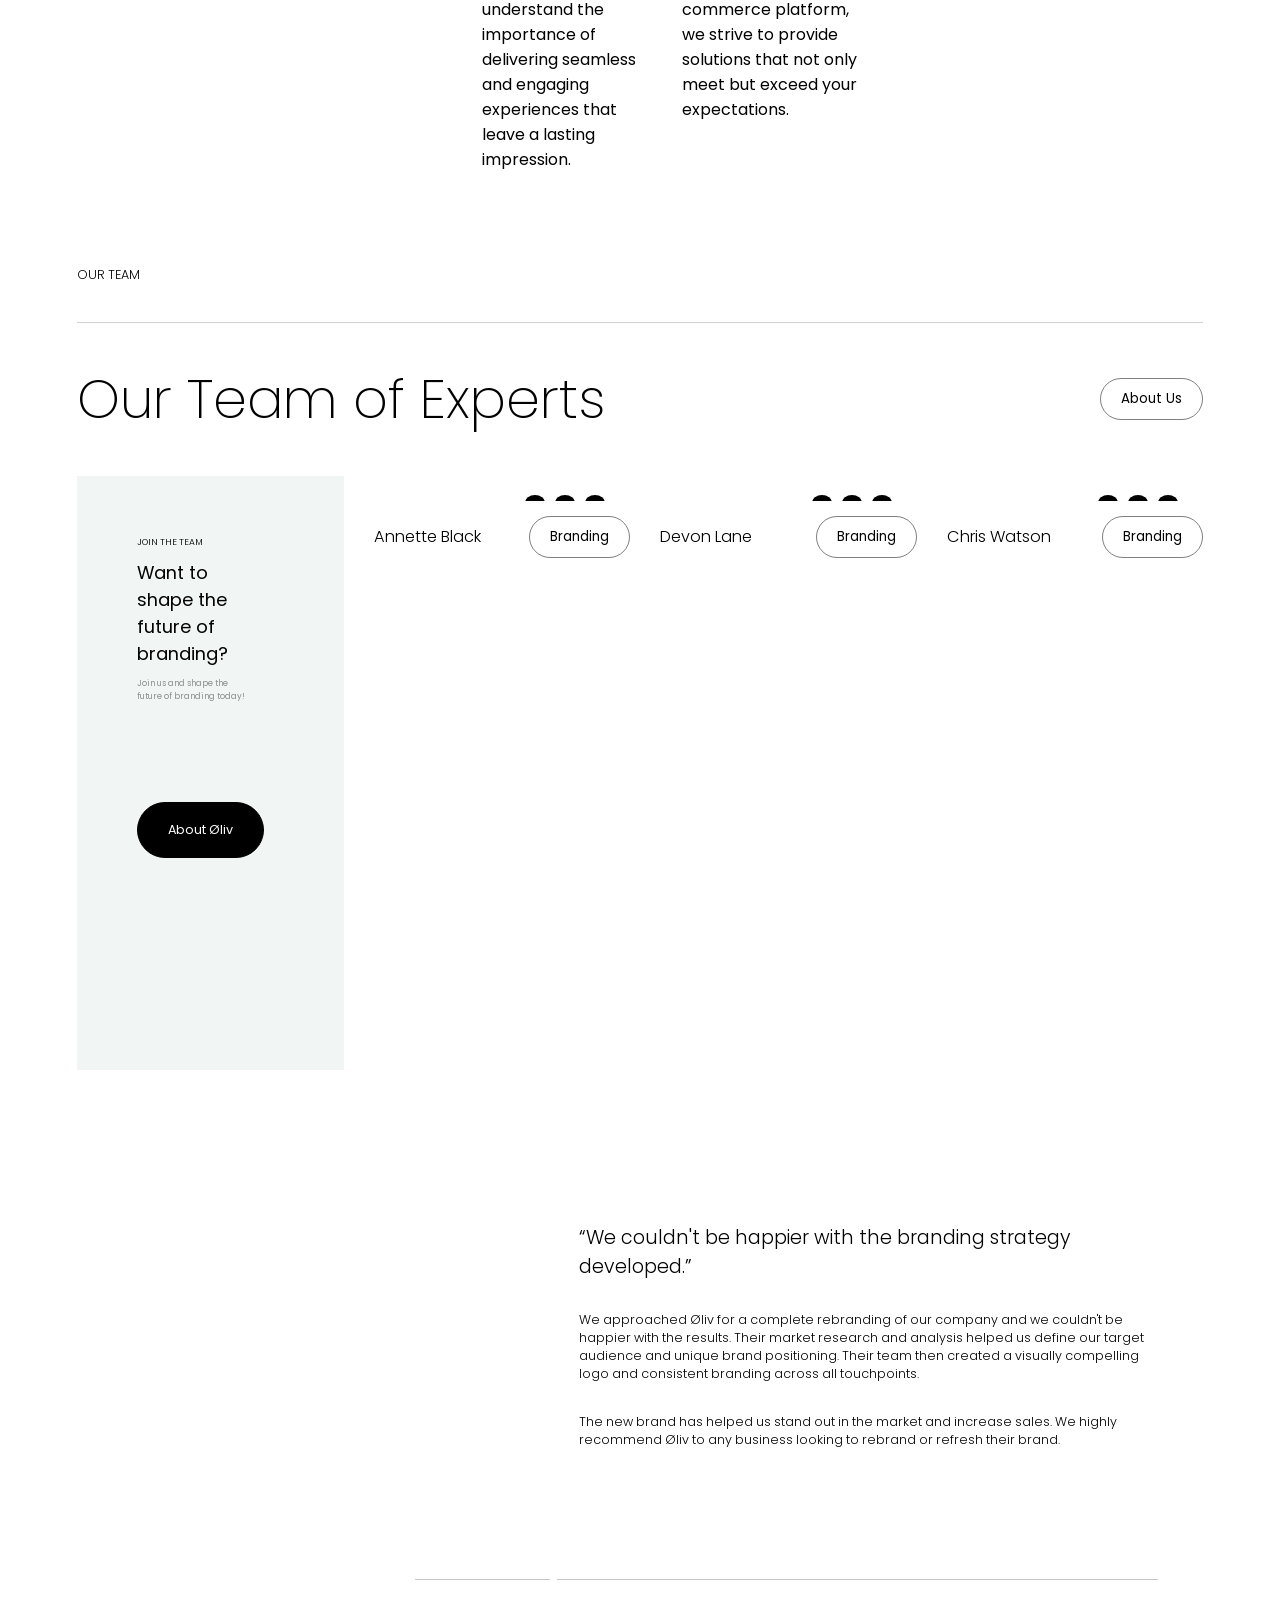
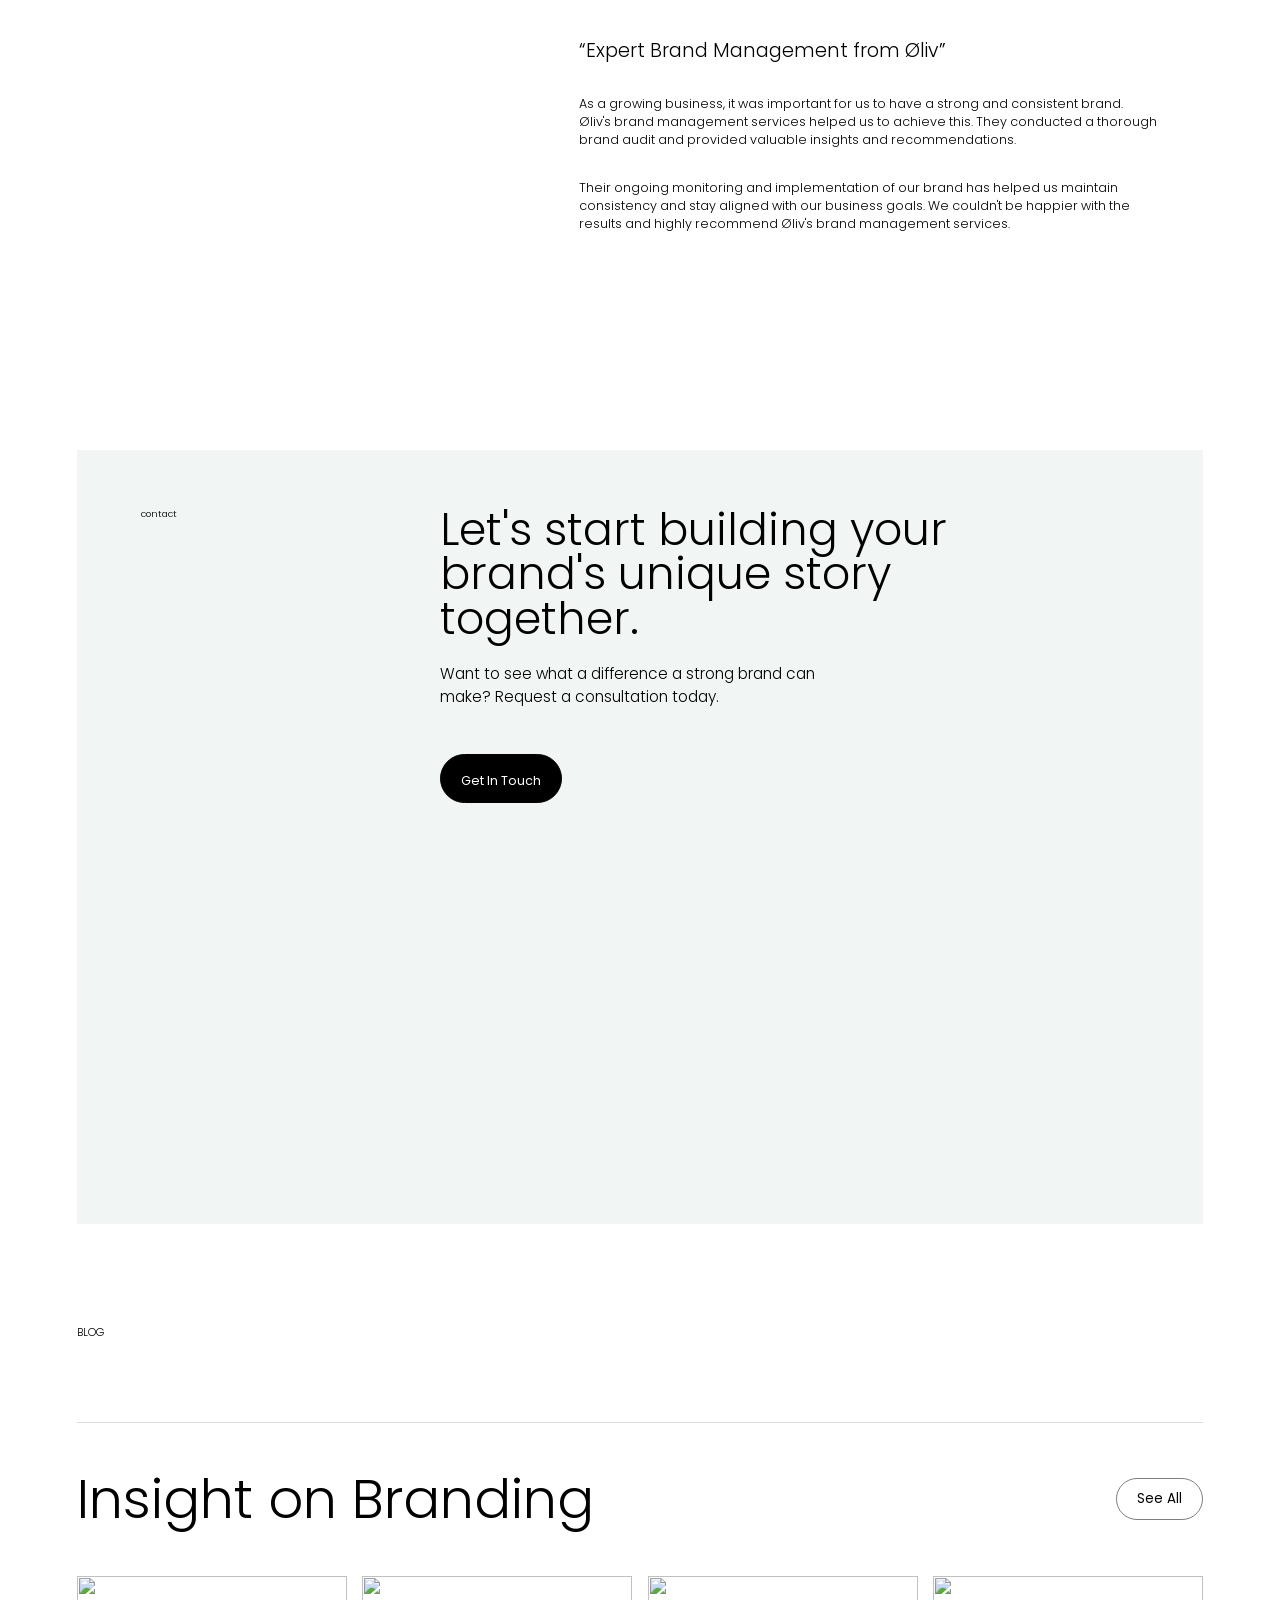
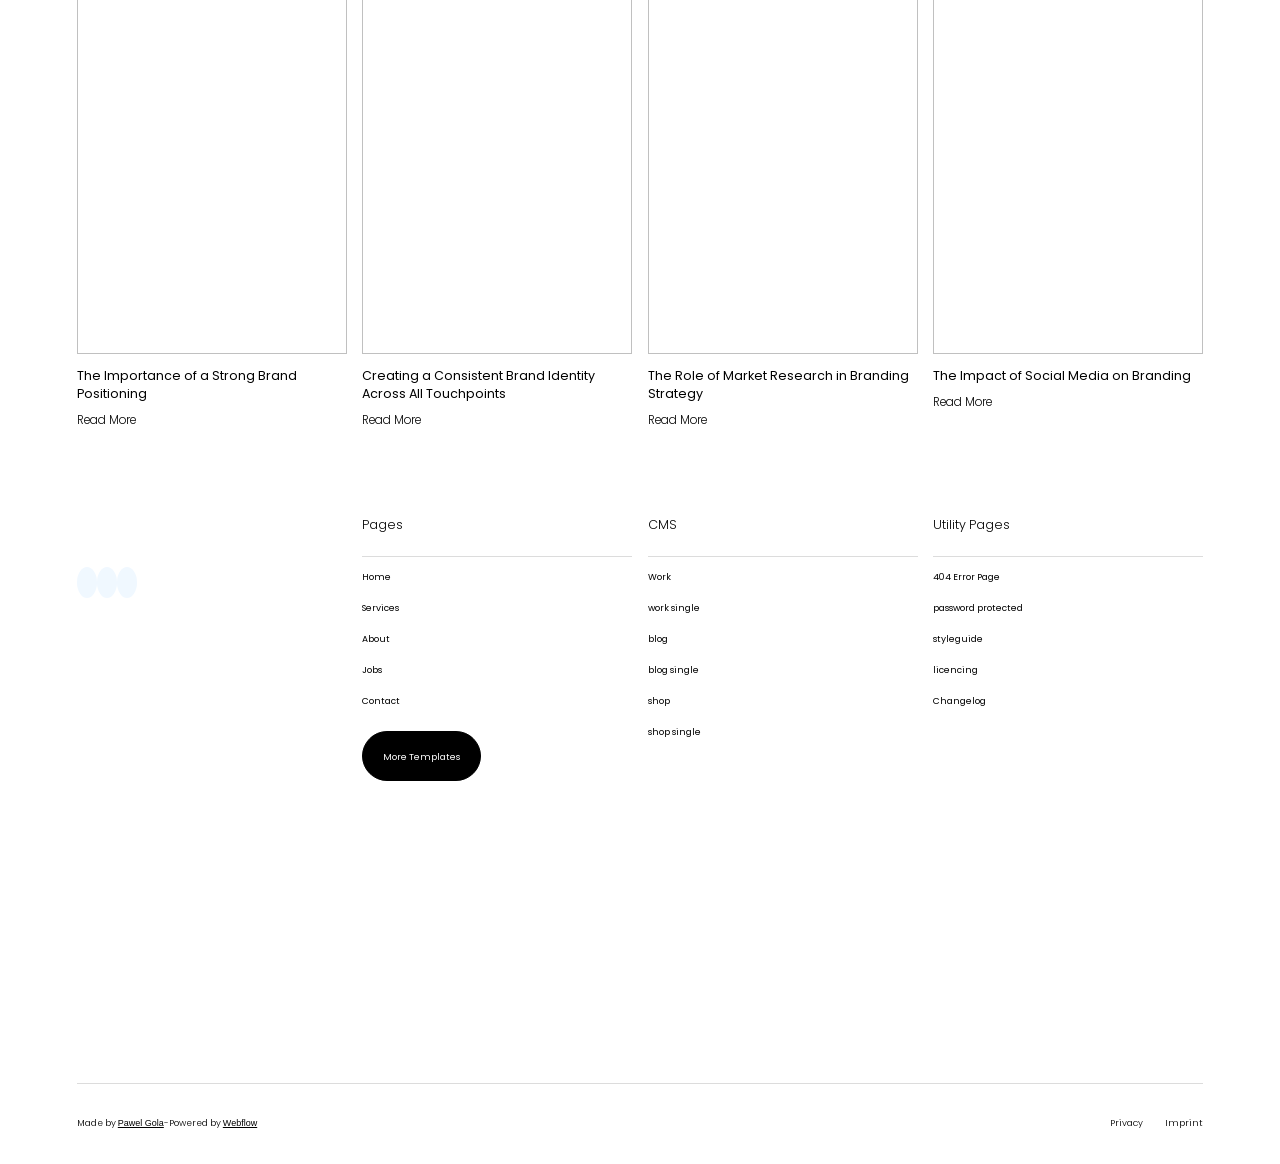
==== commit 2d3cdf3d: "added underline" ====
--- a/A5/Hard/index.html
+++ b/A5/Hard/index.html
@@ -31,11 +31,11 @@
           <button>We are hiring!</button>
         </div>
         <div class="nav-two">
-          <h1><a class="hover-underline" href="#hero">Work</a></h1>
-          <h1><a href="#">Services</a></h1>
-          <h1><a href="#">About</a></h1>
-          <h1><a href="#">Blog</a></h1>
-          <h1>
+          <h1 class="footer-animation"><a class="hover-underline" href="#hero">Work</a></h1>
+          <h1 class="footer-animation"><a href="#">Services</a></h1>
+          <h1 class="footer-animation"><a href="#">About</a></h1>
+          <h1 class="footer-animation"><a href="#">Blog</a></h1>
+          <h1 class="footer-animation">
             <a href="#">Pages<i class="ri-arrow-drop-down-line"></i></a>
           </h1>
           <h1><a class="cart" href="#">Cart </a></h1>
@@ -391,7 +391,7 @@
 together.</h1>
             <p>Want to see what a difference a strong brand can
 make? Request a consultation today.</p>
-<button>Get In Touch</button>
+<button>Get In Touch <i class="ri-arrow-right-up-line"></i></button>
           </div>
         </div>
         <div class="blog">
@@ -459,44 +459,52 @@
                     <h1>Pages</h1>
                 </div>
                 <div class="P-body" id="P-bod">
-                    <h1><a href="#" class="hover-animation">Home </a></h1>
-                    <h1><a href="#" class="hover-animation">Services</a></h1>
-                    <h1><a href="#" class="hover-animation">About</a></h1>
-                    <h1><a href="#" class="hover-animation">Jobs</a></h1>
-                    <h1><a href="#" class="hover-animation">Contact</a></h1>
-                    <button >More Templates</button>
+                    <h1><a href="#" class="footer-animation">Home </a></h1>
+                    <h1><a href="#" class="footer-animation">Services</a></h1>
+                    <h1><a href="#" class="footer-animation">About</a></h1>
+                    <h1><a href="#" class="footer-animation">Jobs</a></h1>
+                    <h1><a href="#" class="footer-animation">Contact</a></h1>
+                    <button >More Templates <i class="ri-arrow-right-up-line"> </i> </button>
                 </div>
 
             </div>
             <div class="pages-card">
-                <div class="C-head">
+                <div class="P-head" >
                     <h1 >CMS</h1>
                 </div>
-                <div class="C-body">
-                    <h1><a href="#" class="hover-animation">Work</a></h1>
-                    <h1><a href="#" class="hover-animation">work single</a></h1>
-                    <h1><a href="#" class="hover-animation">blog </a></h1>
-                    <h1><a href="#" class="hover-animation">blog single</a></h1>
-                    <h1><a href="#" class="hover-animation">shop</a></h1>
-                    <h1><a href="#" class="hover-animation">shop single</a></h1>
+                <div class="P-body">
+                    <h1><a href="#" class="footer-animation">Work</a></h1>
+                    <h1><a href="#" class="footer-animation">work single</a></h1>
+                    <h1><a href="#" class="footer-animation">blog </a></h1>
+                    <h1><a href="#" class="footer-animation">blog single</a></h1>
+                    <h1><a href="#" class="footer-animation">shop</a></h1>
+                    <h1><a href="#" class="footer-animation">shop single</a></h1>
 
                 </div>
             </div>
             <div class="pages-card">
-                <div class="u-head">
+                <div class="P-head">
                     <h1>Utility Pages</h1>
                 </div>
-                <div class="u-body">
-                    <h1><a href="#" class="hover-animation">404 Error Page</a></h1>
-                    <h1><a href="#" class="hover-animation">password protected</a></h1>
-                    <h1><a href="#" class="hover-animation">styleguide</a></h1>
-                    <h1><a href="#" class="hover-animation">licencing</a></h1>
-                    <h1><a href="#" class="hover-animation">Changelog</a></h1>
-                </div>
-            </div>
-        </div>
-      </section>
+                <div class="P-body">
+                    <h1><a href="#" class="footer-animation">404 Error Page</a></h1>
+                    <h1><a href="#" class="footer-animation">password protected</a></h1>
+                    <h1><a href="#" class="footer-animation">styleguide</a></h1>
+                    <h1><a href="#" class="footer-animation">licencing</a></h1>
+                    <h1><a href="#" class="footer-animation">Changelog</a></h1>
+                </div>
+            </div>
+        </div>
+      </section>
+               <footer >
+            <h1 >
+              <i class="ri-copyright-line"></i>
+              Made by <span>Pawel Gola</span>-Powered by <span>Webflow</span>
+            </h1>
+            <h1 class="end">Privacy           Imprint</h1>
 
+         </footer>
+         <div class="w-f"></div>
     </main>
   </body>
 </html>
--- a/A5/Hard/style.css
+++ b/A5/Hard/style.css
@@ -33,14 +33,14 @@
   gap: 20px;
 }
 .nav-one img {
-  height: 2.5rem;
+  height: 3vh;
 }
 .nav-one button {
   border-radius: 50px;
   border: none;
   background-color: #edded5;
   padding: 5px 10px;
-  font-size: 13px;
+  font-size: 10px;
   font-weight: 300;
 }
 .nav-two {
@@ -55,7 +55,9 @@
   text-decoration: none;
   color: black;
   font-weight: 300;
-  font-size: 1rem;
+  font-size: 1.4vh;
+  margin-bottom: 0;
+  padding-bottom: 0;
 }
 
 .nav-two button {
@@ -313,8 +315,8 @@
   border-radius: 50px;
   border: rgba(0, 0, 0, 1) solid 1px;
 }
-#serve-card1 button i {
-  font-size: 2.3vh;
+.ri-arrow-right-up-line {
+  font-size: 2vh;
 }
 #serve-card1 button:hover {
   background-color: transparent;
@@ -568,6 +570,9 @@
   border-radius: 50px;
   border: rgba(0, 0, 0, 1) solid 1px;
 }
+.ri-arrow-right-up-line {
+  color: white;
+}
 .blog {
   margin-top: 9%;
 }
@@ -577,7 +582,7 @@
   text-transform: uppercase;
 }
 .page-eight {
-  height: 170%;
+  height: 140%;
   width: 100%;
 }
 .insight {
@@ -655,21 +660,88 @@
   height: 100%;
   width: 24%;
   overflow: hidden;
-  padding: 20px;
-}
-.pages-card h1{
-    font-size: 1.4vh;
+  /* padding: 20px; */
+}
+.P-head h1 {
+  font-size: 1.4vh;
+  font-weight: 300;
+  margin-bottom: 1vh;
+}
+.P-head {
+  border-bottom: 1px solid rgba(0, 0, 0, 0.137);
+  padding-bottom: 5%;
+  margin-bottom: 5%;
+}
+.P-body h1,
+a {
+  font-size: 1vh;
   font-weight: 400;
-  margin-bottom: 1vh;
-}
-.P-head
+  margin-bottom: 2vh;
+  text-decoration: none;
+  color: black;
+}
+#P-bod button {
+  margin-top: 2%;
+  font-size: 1vh;
+  color: white;
+  background-color: black;
+  padding: 15px 20px;
+  border-radius: 50px;
+  border: rgba(0, 0, 0, 1) solid 1px;
+}
+#P-bod button i {
+  font-size: 1.4vh;
+}
 .social {
-  margin-top: 15%;
+  margin-top: 10%;
 }
 .social i {
+  font-size: 0.8vw;
   padding: 8px 10px;
   color: white;
   background-color: #f0f8ff;
   border-radius: 50%;
   color: black;
 }
+
+footer {
+  border-top: solid 0.1px rgba(0, 0, 0, 0.137);
+  /* background-color: red; */
+  height: 9vh;
+  display: flex;
+  justify-content: space-between;
+  align-items: center;
+}
+footer h1 {
+  font-size: 1vh;
+  font-weight: 300;
+}
+footer h1 span {
+  font-weight: 500;
+  text-decoration: underline;
+}
+#P-bod h1 {
+  transition: all cubic-bezier(0.19, 1, 0.22, 1) 10s;
+}
+.end {
+  white-space: pre;
+}
+.footer-animation {
+  position: relative;
+  text-decoration: none;
+}
+.footer-animation::after {
+  content: "";
+  position: absolute;
+  width: 100%;
+  height: 1.5px;
+  bottom: 0;
+  left: 0;
+  background-color: black;
+  transform-origin: bottom left;
+  transition: all cubic-bezier(0.19, 1, 0.22, 1) 1s;
+  transform: scaleX(0);
+}
+.footer-animation:hover::after {
+  transform: scale(1);
+}
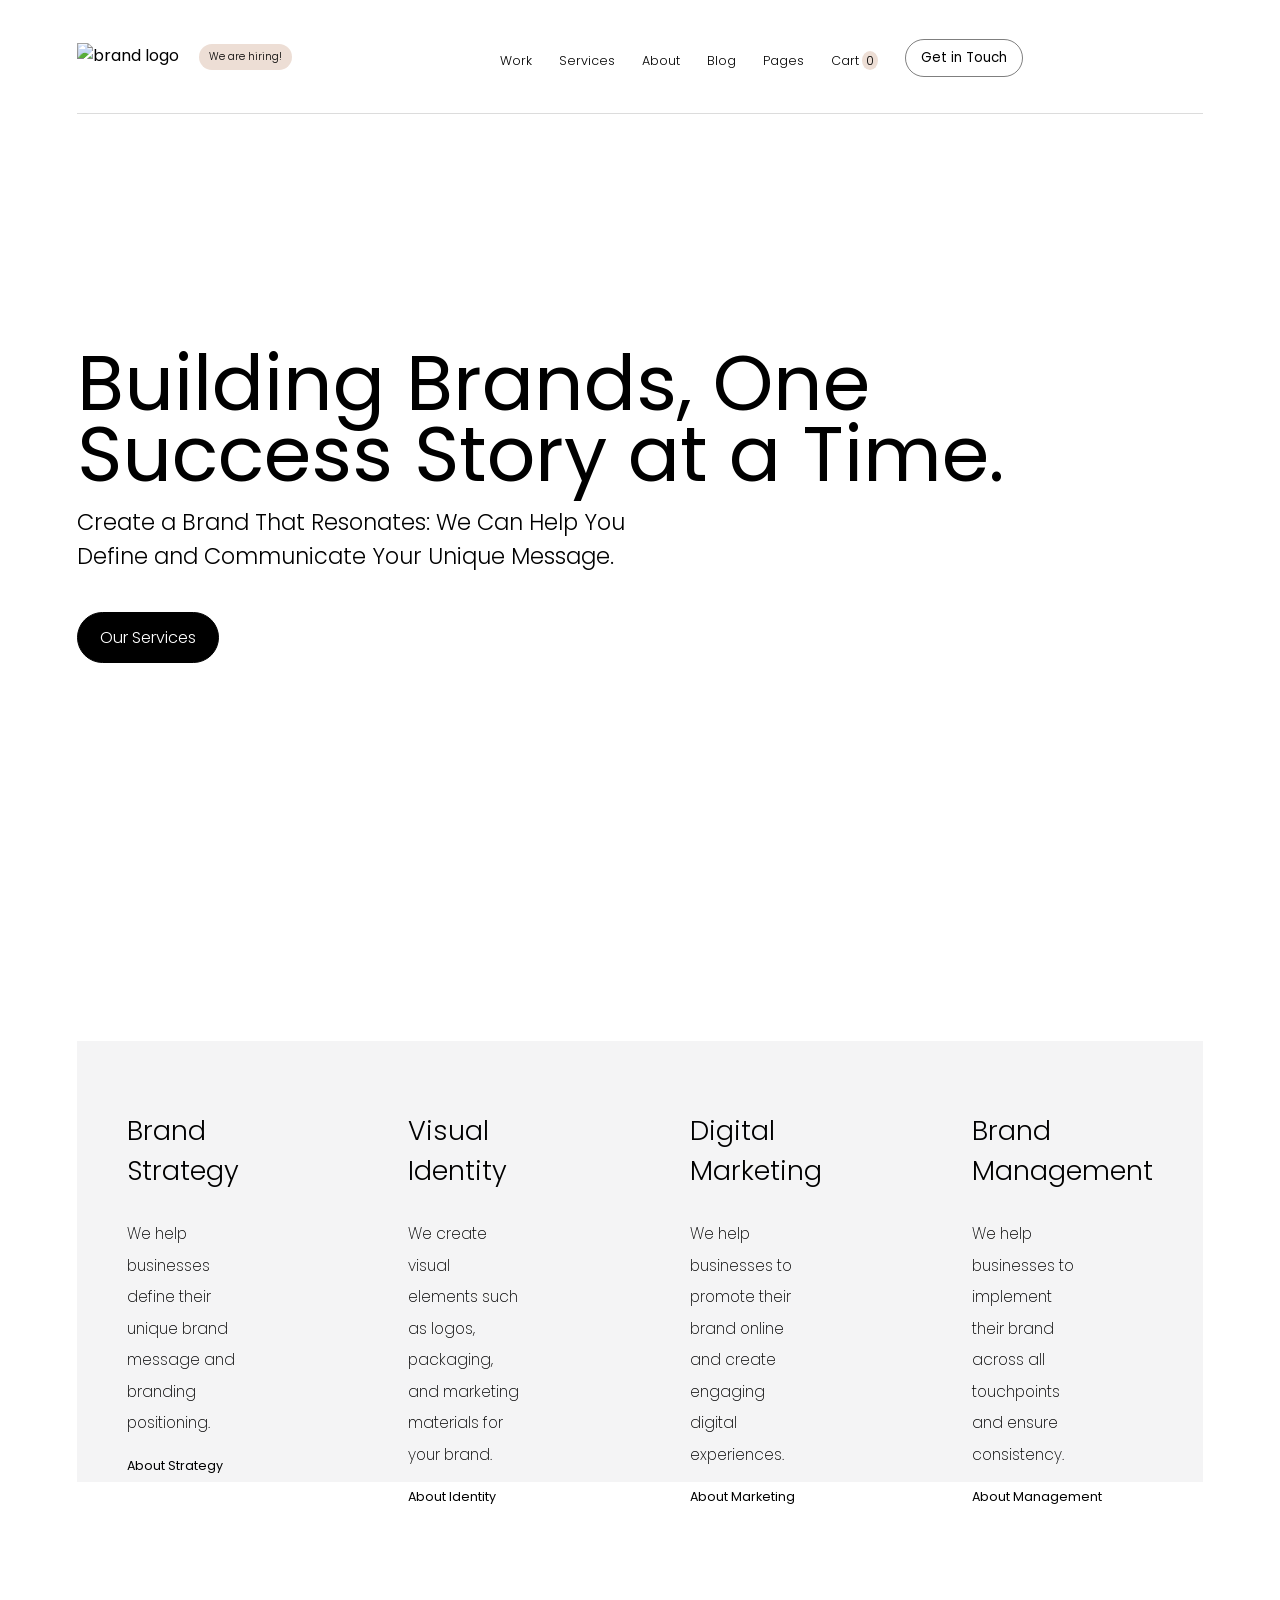
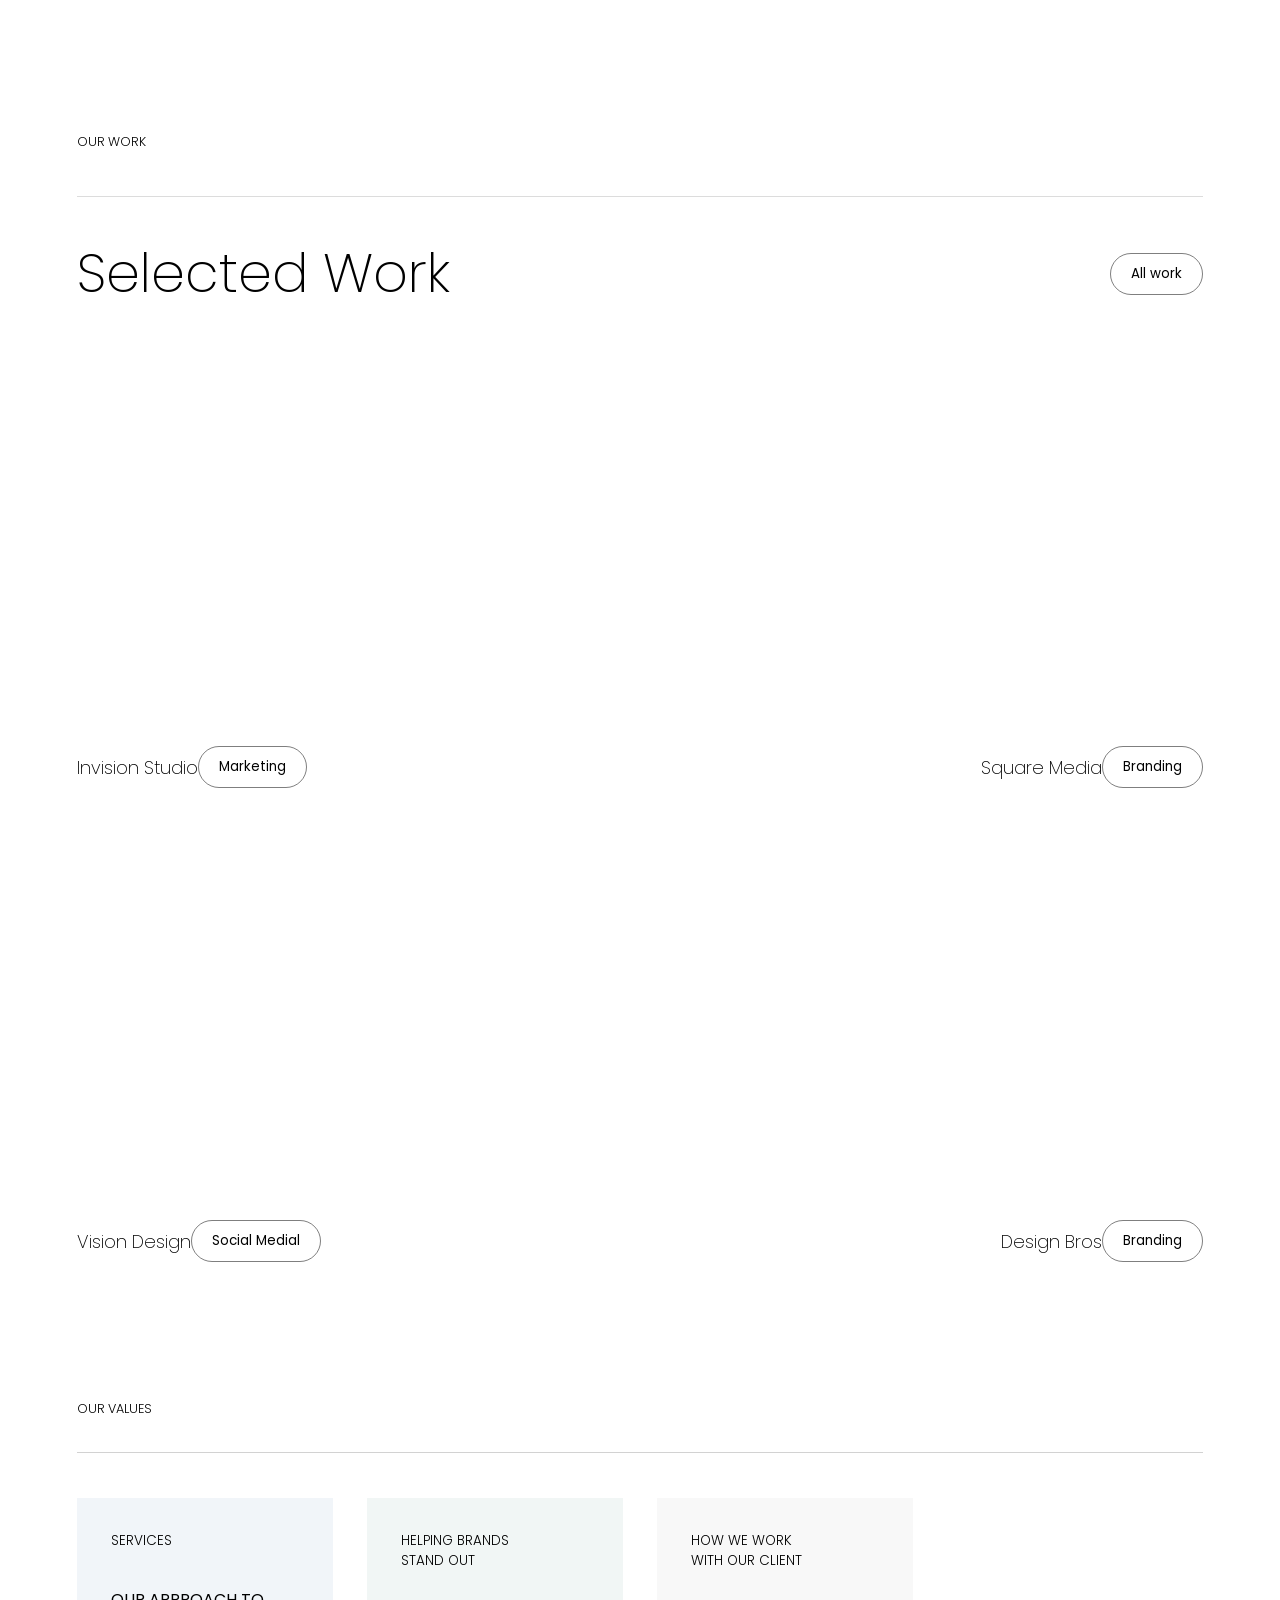
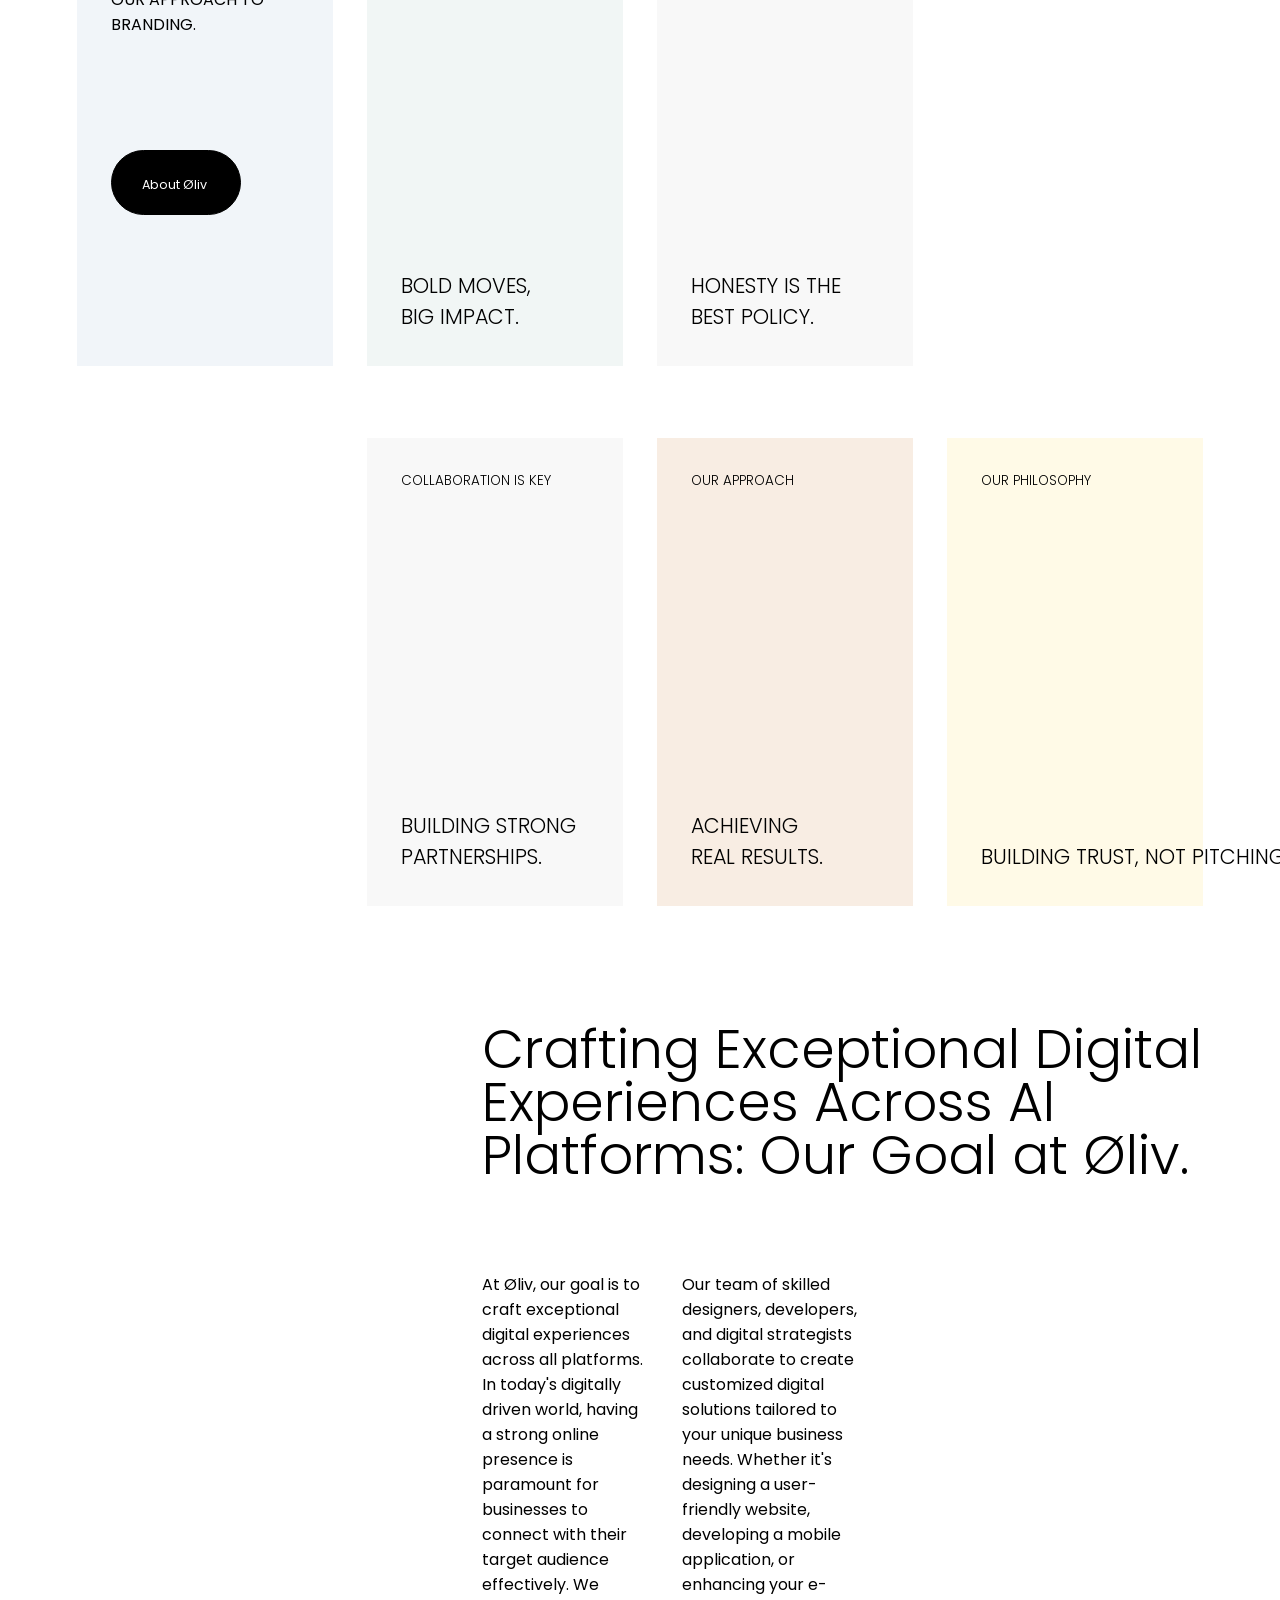
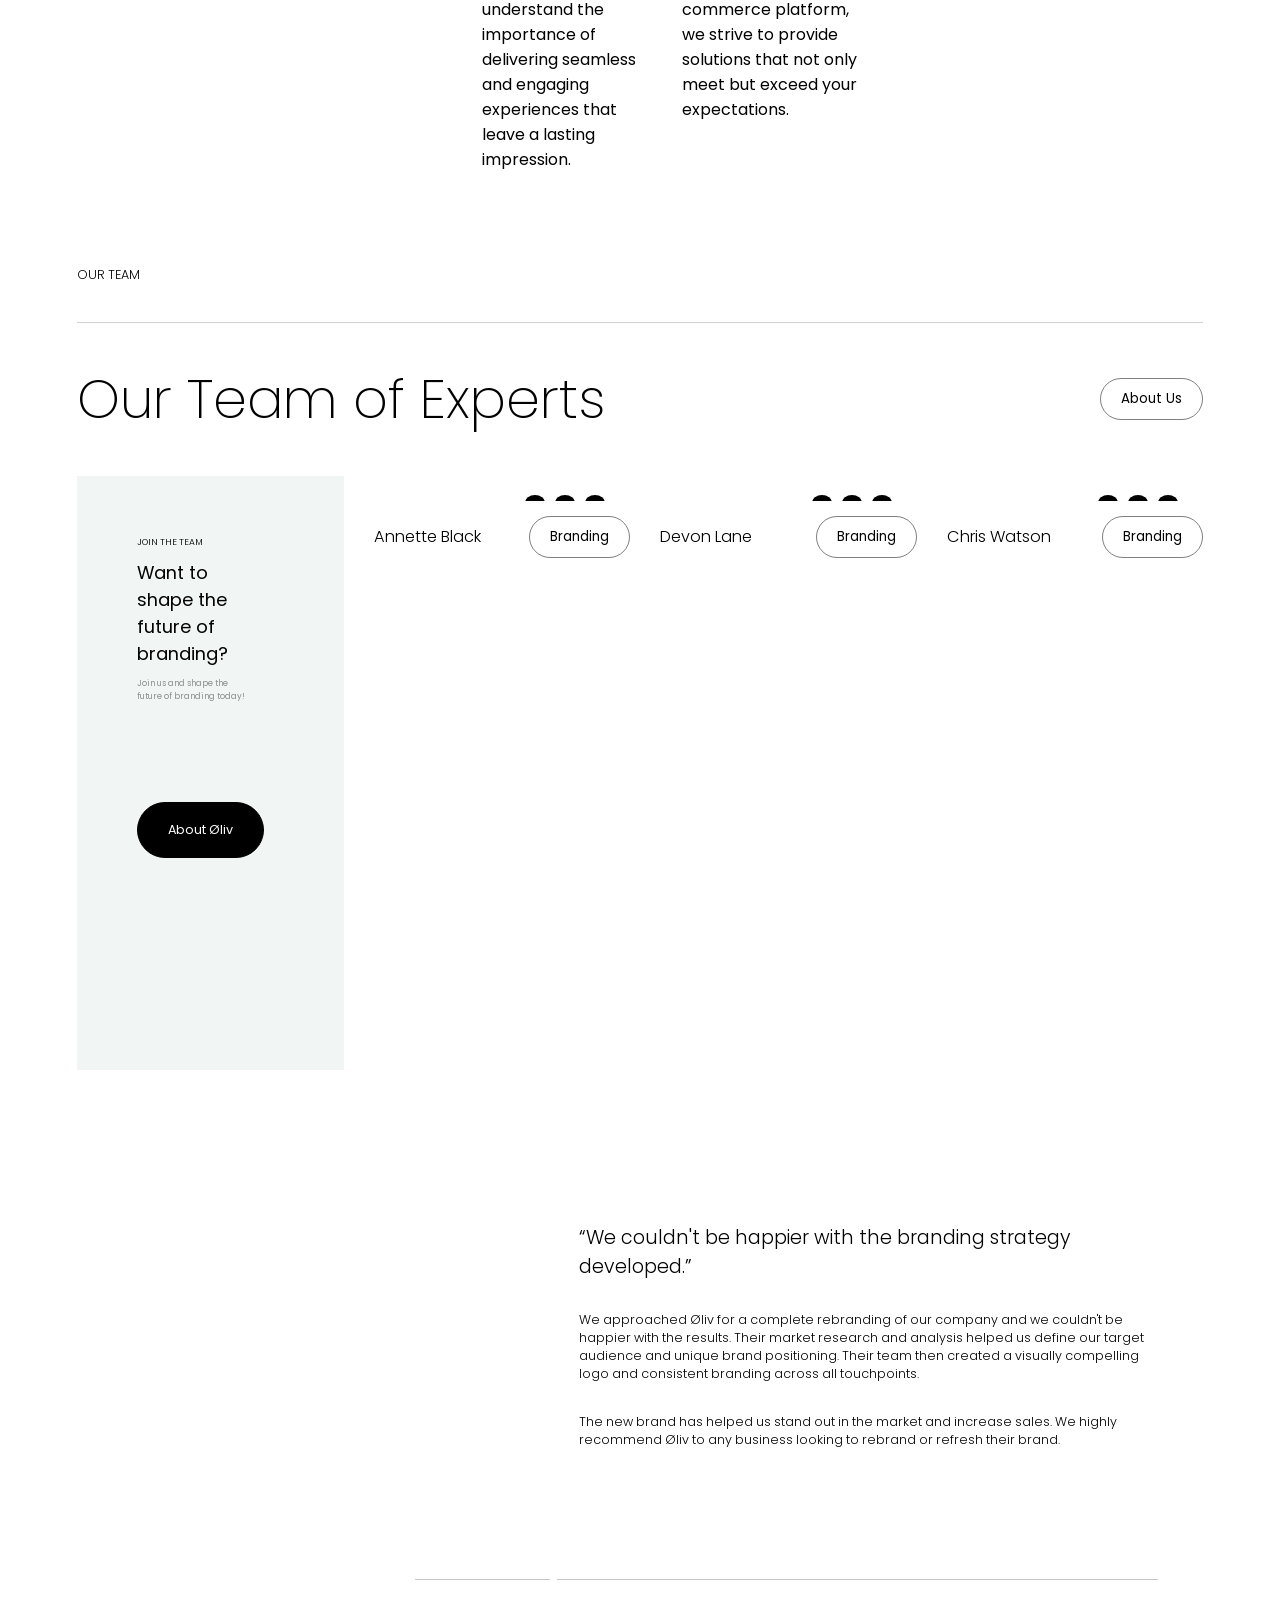
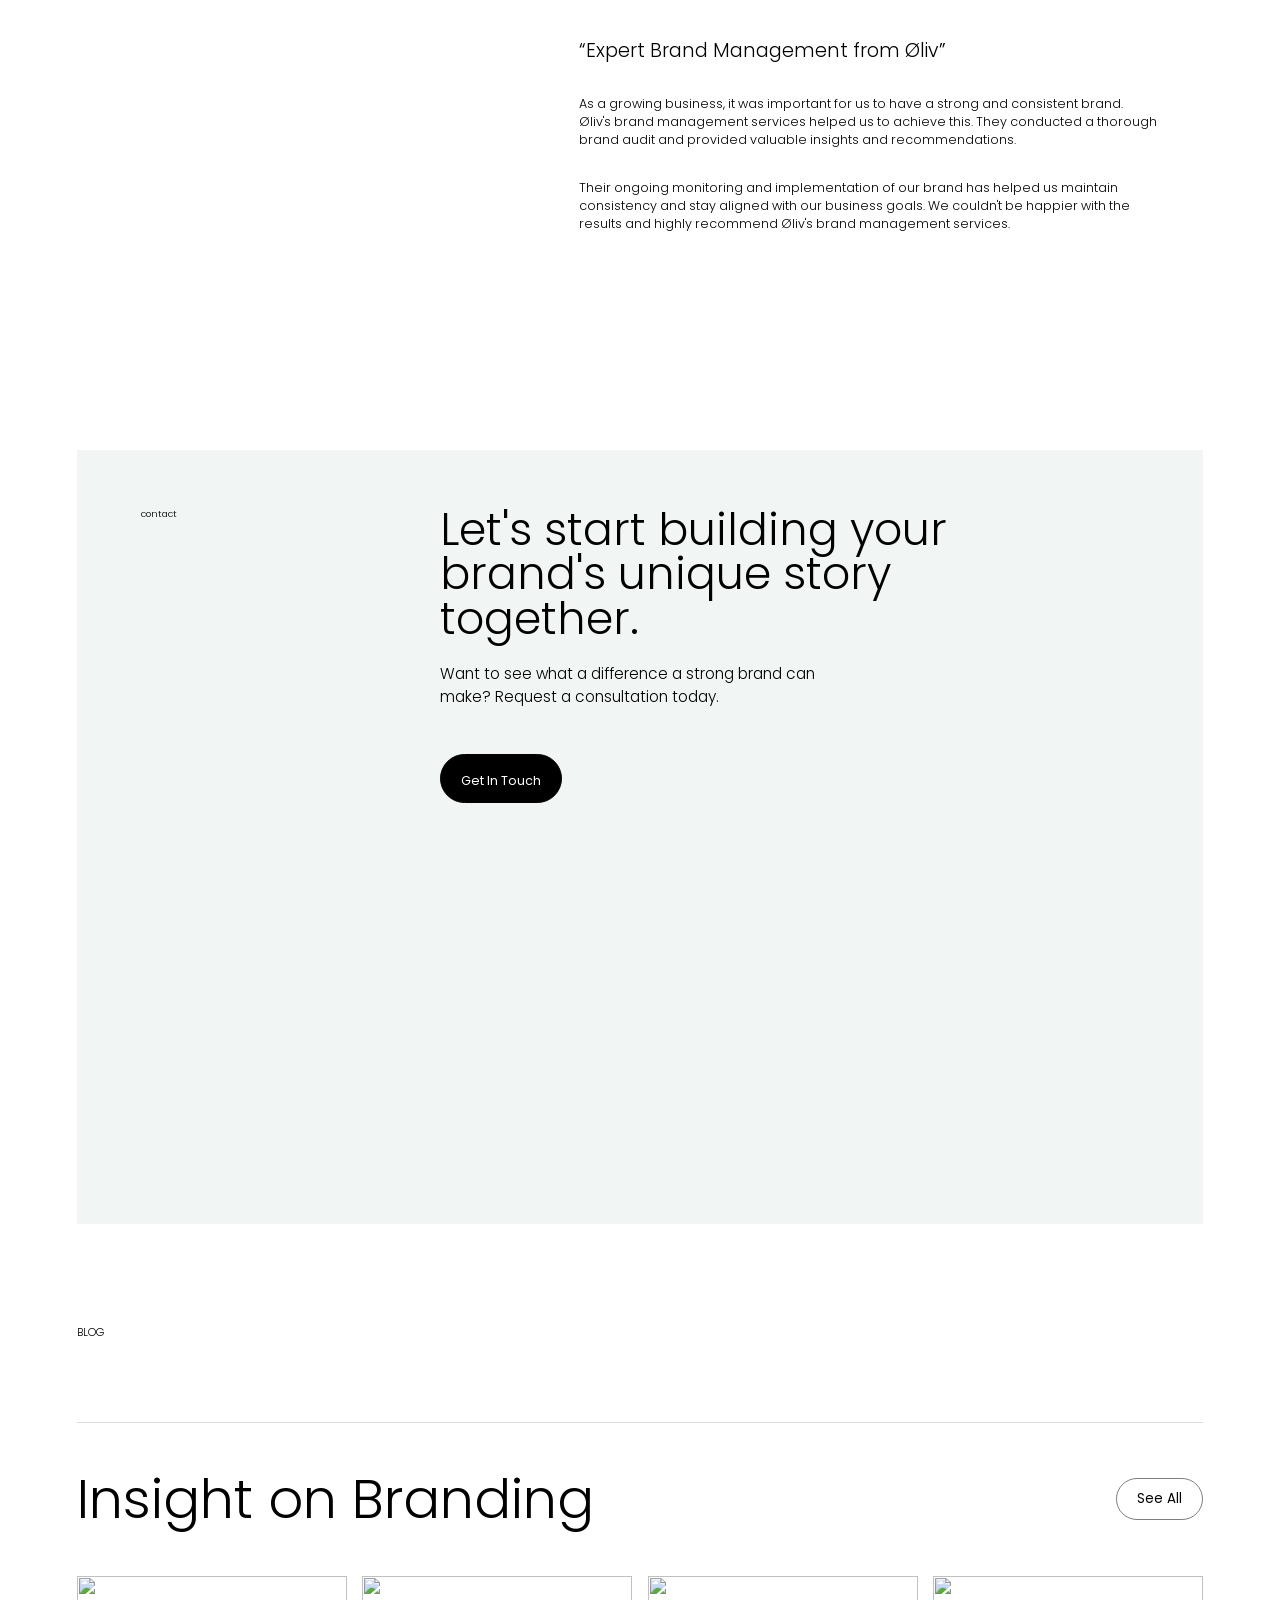
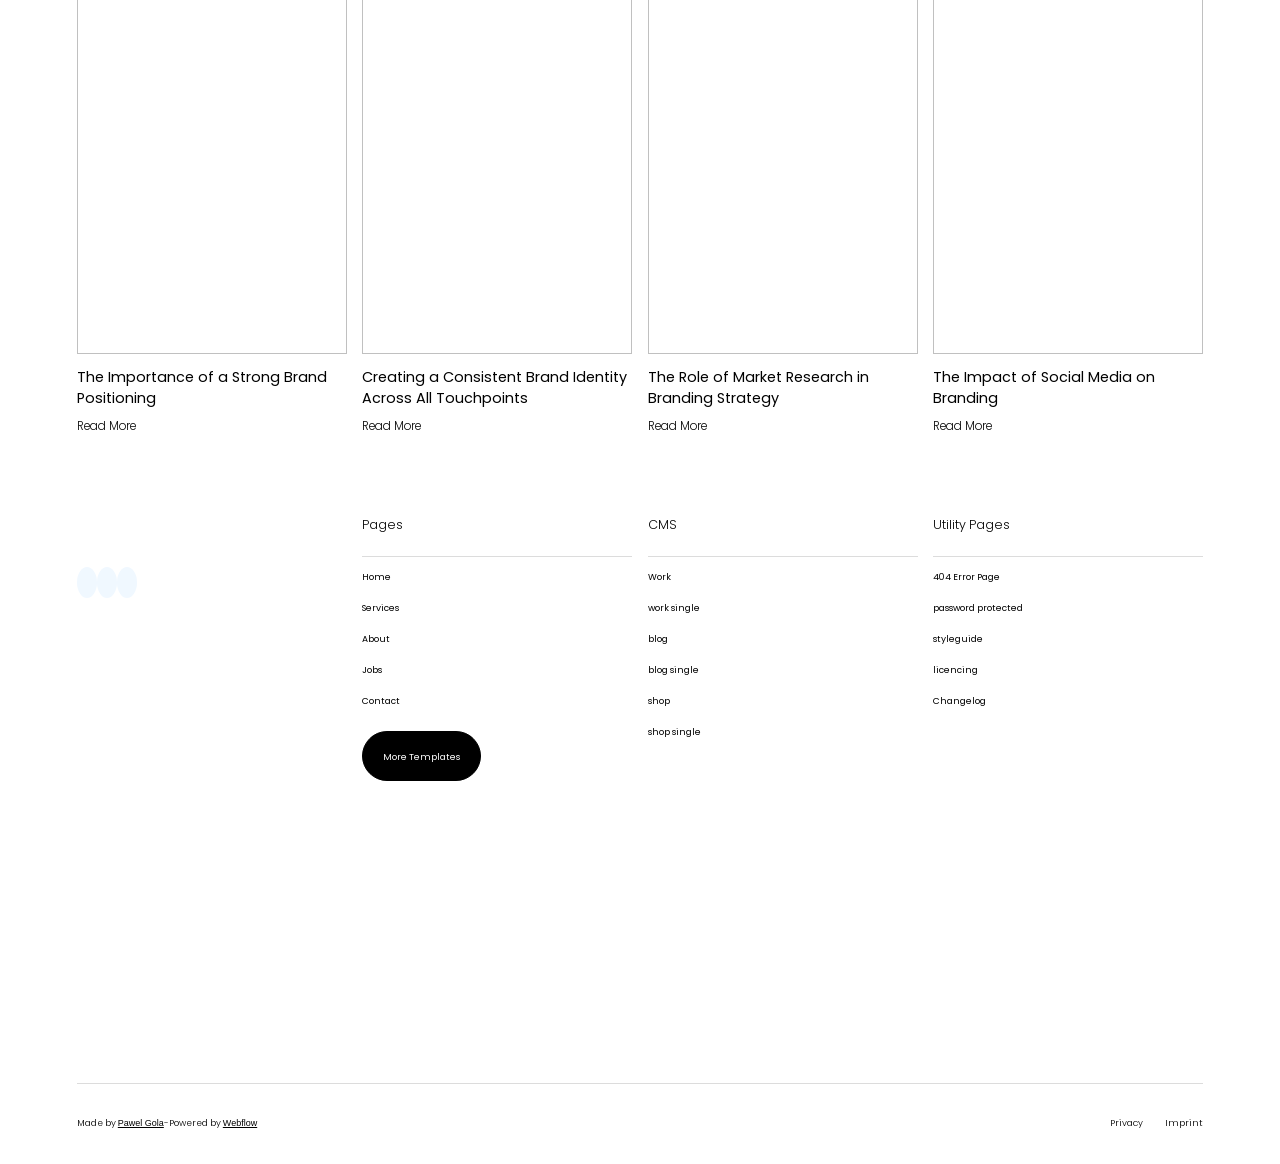
==== commit e32f59c3: "button motion" ====
--- a/A5/Hard/index.html
+++ b/A5/Hard/index.html
@@ -40,7 +40,7 @@
           </h1>
           <h1><a class="cart" href="#">Cart </a></h1>
           <h1>
-            <button>Get in Touch</button>
+            <button class="button-animation">Get in Touch</button>
           </h1>
         </div>
       </nav>
@@ -53,7 +53,7 @@
           Create a Brand That Resonates: We Can Help You <br />
           Define and Communicate Your Unique Message.
         </p>
-        <button>Our Services</button>
+        <button class="b-anime">Our Services</button>
       </section>
       <section class="page-two">
         <div class="slider">
@@ -162,7 +162,7 @@
       <section class="page-three">
         <div class="work">
           <h1>Selected Work</h1>
-          <button>All work</button>
+          <button class="button-animation">All work</button>
         </div>
         <div class="work-display">
           <div class="work-card">
@@ -174,7 +174,7 @@
             </div>
             <div class="card-part2">
               <h1>Invision Studio</h1>
-              <button>Marketing</button>
+              <button class="button-animation">Marketing</button>
             </div>
           </div>
           <div class="work-card">
@@ -186,7 +186,7 @@
             </div>
             <div class="card-part2">
               <h1>Square Media</h1>
-              <button>Branding</button>
+              <button class="button-animation">Branding</button>
             </div>
           </div>
         </div>
@@ -200,7 +200,7 @@
             </div>
             <div class="card-part2">
               <h1>Vision Design</h1>
-              <button>Social Medial</button>
+              <button class="button-animation">Social Medial</button>
             </div>
           </div>
           <div class="work-card">
@@ -212,7 +212,7 @@
             </div>
             <div class="card-part2">
               <h1>Design Bros</h1>
-              <button>Branding</button>
+              <button class="button-animation">Branding</button>
             </div>
           </div>
         </div>
@@ -224,7 +224,7 @@
             <h1>Services</h1>
             <pre>Our Approach to 
 Branding.</pre>
-            <button>About Øliv <i class="ri-arrow-right-up-line"></i></button>
+            <button class="b-anime">About Øliv <i class="ri-arrow-right-up-line"></i></button>
           </div>
           <div class="servo-card" id="serve-card2">
             <h1><pre>Helping Brands 
@@ -303,7 +303,7 @@
       <section class="page-six">
         <div class="xp">
           <h1>Our Team of Experts</h1>
-          <button>About Us</button>
+          <button class="button-animation">About Us</button>
         </div>
         <div class="experts">
           <div class="exp-cards" id="join-team">
@@ -315,7 +315,7 @@
             <p>Join us and shape the
 future of branding today!
             </p>
-            <button>
+            <button class="b-anime">
               About Øliv
             </button>
           </div>
@@ -327,7 +327,7 @@
             </div>
             <div class="pro-name">
               <h1>Annette Black </h1>
-              <button>Branding</button>
+              <button class="button-animation">Branding</button>
             </div>
           </div>
           <div class="exp-cards">
@@ -337,7 +337,7 @@
             </div>
             <div class="pro-name">
               <h1>Devon Lane</h1>
-              <button>Branding</button>
+              <button class="button-animation">Branding</button>
             </div>
           </div>
           <div class="exp-cards">
@@ -347,7 +347,7 @@
             </div>
             <div class="pro-name">
               <h1>chris Watson</h1>
-              <button>Branding</button>
+              <button class="button-animation">Branding</button>
             </div>
           </div>
         </div>
@@ -391,7 +391,7 @@
 together.</h1>
             <p>Want to see what a difference a strong brand can
 make? Request a consultation today.</p>
-<button>Get In Touch <i class="ri-arrow-right-up-line"></i></button>
+<button class="b-anime">Get In Touch <i class="ri-arrow-right-up-line"></i></button>
           </div>
         </div>
         <div class="blog">
@@ -401,7 +401,7 @@
       <section class="page-eight">
         <div class="insight">
         <h1>Insight on Branding</h1>
-        <button>See All</button>
+        <button class="button-animation">See All</button>
        </div>
       <div class="products">
         <div class="product-card">
@@ -464,7 +464,7 @@
                     <h1><a href="#" class="footer-animation">About</a></h1>
                     <h1><a href="#" class="footer-animation">Jobs</a></h1>
                     <h1><a href="#" class="footer-animation">Contact</a></h1>
-                    <button >More Templates <i class="ri-arrow-right-up-line"> </i> </button>
+                    <button class="b-anime">More Templates <i class="ri-arrow-right-up-line"> </i> </button>
                 </div>
 
             </div>
--- a/A5/Hard/style.css
+++ b/A5/Hard/style.css
@@ -66,7 +66,8 @@
   background-color: transparent;
   border: 1px rgba(0, 0, 0, 0.5) solid;
 }
-.nav-two button:hover {
+
+.button-animation:hover {
   background-color: black;
   color: white;
 }
@@ -318,10 +319,12 @@
 .ri-arrow-right-up-line {
   font-size: 2vh;
 }
-#serve-card1 button:hover {
+.b-anime:hover{
   background-color: transparent;
   color: black;
 }
+
+
 #serve-card2 {
   background-color: #f1f6f5;
 }
@@ -639,7 +642,7 @@
   margin-top: 5%;
 }
 .prod-detail h1 {
-  font-size: 1.4vh;
+  font-size: 1.6vh;
   font-weight: 400;
   margin-bottom: 1vh;
 }
